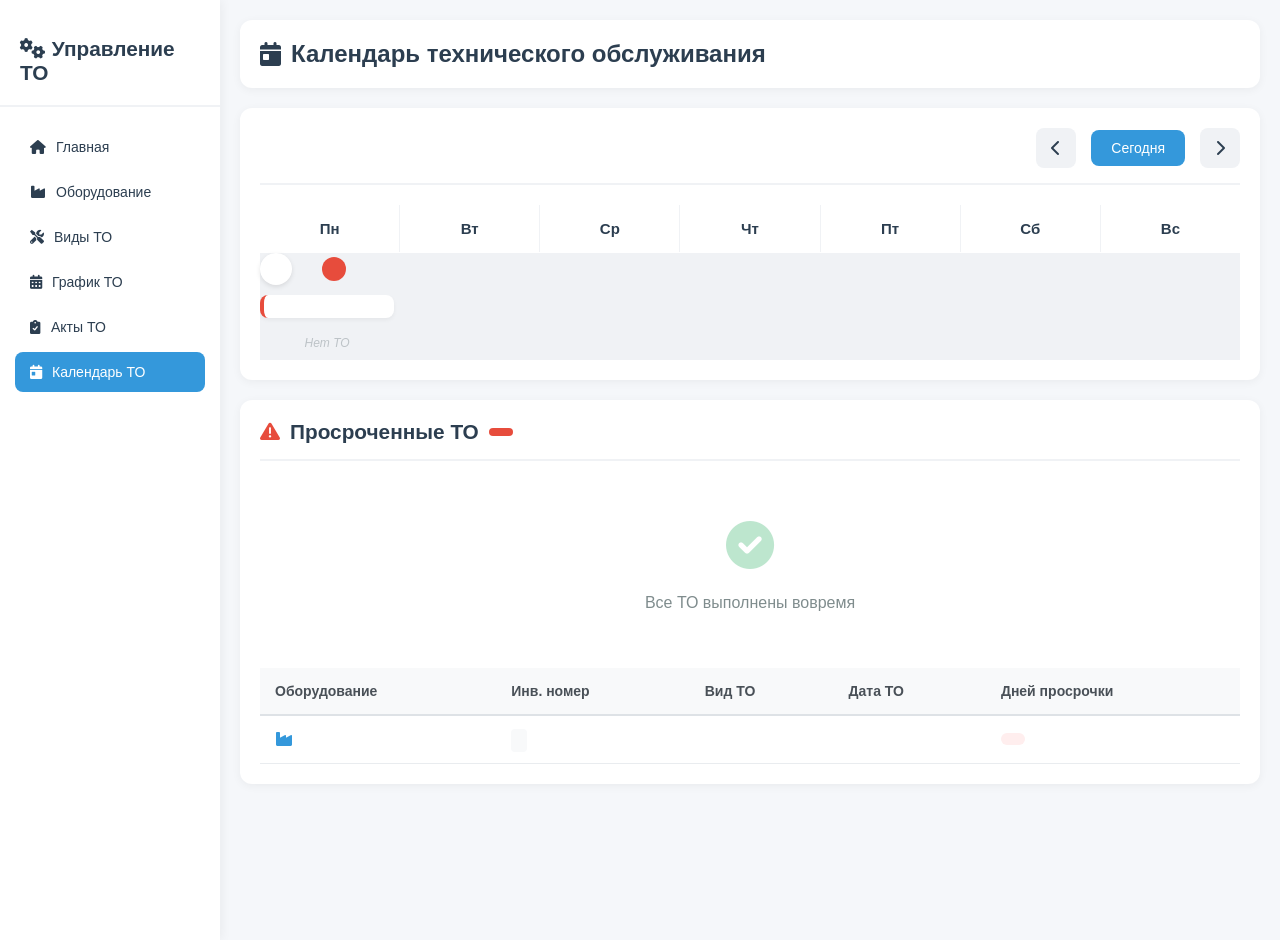
==== src/main/resources/templates/calendar.html @ 1e136829 "1" ====
<!--&lt;!&ndash; src/main/resources/templates/calendar.html &ndash;&gt;-->
<!--<!DOCTYPE html>-->
<!--<html xmlns:th="http://www.thymeleaf.org">-->
<!--<head>-->
<!--    <meta charset="UTF-8">-->
<!--    <meta name="viewport" content="width=device-width, initial-scale=1.0">-->
<!--    <title>Календарь ТО</title>-->
<!--    <link rel="stylesheet" th:href="@{/css/style.css}">-->
<!--    <link rel="stylesheet" href="https://cdnjs.cloudflare.com/ajax/libs/font-awesome/6.0.0/css/all.min.css">-->
<!--    <style>-->
<!--        /* Основные стили */-->
<!--        body {-->
<!--            margin: 0;-->
<!--            padding: 0;-->
<!--            background: #f5f7fa;-->
<!--            font-family: 'Segoe UI', Arial, sans-serif;-->
<!--        }-->

<!--        .container {-->
<!--            display: flex;-->
<!--            min-height: 100vh;-->
<!--        }-->

<!--        .sidebar {-->
<!--            width: 220px;-->
<!--            background: white;-->
<!--            box-shadow: 2px 0 10px rgba(0,0,0,0.05);-->
<!--            padding: 20px 0;-->
<!--            position: fixed;-->
<!--            height: 100vh;-->
<!--            overflow-y: auto;-->
<!--        }-->

<!--        .sidebar h2 {-->
<!--            padding: 0 20px 20px;-->
<!--            color: #2c3e50;-->
<!--            border-bottom: 2px solid #f0f2f5;-->
<!--            margin-bottom: 20px;-->
<!--            font-size: 1.3rem;-->
<!--        }-->

<!--        .nav-menu {-->
<!--            list-style: none;-->
<!--            padding: 0 15px;-->
<!--        }-->

<!--        .nav-menu li {-->
<!--            margin-bottom: 5px;-->
<!--        }-->

<!--        .nav-menu a {-->
<!--            display: flex;-->
<!--            align-items: center;-->
<!--            gap: 10px;-->
<!--            padding: 12px 15px;-->
<!--            color: #2c3e50;-->
<!--            text-decoration: none;-->
<!--            border-radius: 8px;-->
<!--            transition: all 0.2s;-->
<!--            font-size: 14px;-->
<!--        }-->

<!--        .nav-menu a:hover {-->
<!--            background: #f0f2f5;-->
<!--        }-->

<!--        .nav-menu a.active {-->
<!--            background: #3498db;-->
<!--            color: white;-->
<!--        }-->

<!--        .main-content {-->
<!--            flex: 1;-->
<!--            margin-left: 220px;-->
<!--            padding: 20px;-->
<!--            min-height: 100vh;-->
<!--        }-->

<!--        header {-->
<!--            background: white;-->
<!--            padding: 20px;-->
<!--            border-radius: 12px;-->
<!--            margin-bottom: 20px;-->
<!--            box-shadow: 0 2px 10px rgba(0,0,0,0.05);-->
<!--        }-->

<!--        header h1 {-->
<!--            margin: 0;-->
<!--            color: #2c3e50;-->
<!--            font-size: 1.5rem;-->
<!--            display: flex;-->
<!--            align-items: center;-->
<!--            gap: 10px;-->
<!--        }-->

<!--        /* Календарь - УВЕЛИЧИВАЕМ ТЕКСТ */-->
<!--        .calendar-container {-->
<!--            background: white;-->
<!--            border-radius: 12px;-->
<!--            padding: 20px;-->
<!--            margin-bottom: 20px;-->
<!--            box-shadow: 0 2px 10px rgba(0,0,0,0.05);-->
<!--        }-->

<!--        .calendar-header {-->
<!--            display: flex;-->
<!--            justify-content: space-between;-->
<!--            align-items: center;-->
<!--            margin-bottom: 20px;-->
<!--            padding-bottom: 15px;-->
<!--            border-bottom: 2px solid #f0f2f5;-->
<!--        }-->

<!--        .calendar-header h2 {-->
<!--            margin: 0;-->
<!--            color: #2c3e50;-->
<!--            font-size: 1.4rem;-->
<!--            font-weight: 600;-->
<!--        }-->

<!--        .month-nav {-->
<!--            display: flex;-->
<!--            align-items: center;-->
<!--            gap: 15px;-->
<!--        }-->

<!--        .nav-btn {-->
<!--            display: flex;-->
<!--            align-items: center;-->
<!--            justify-content: center;-->
<!--            width: 40px;-->
<!--            height: 40px;-->
<!--            border-radius: 8px;-->
<!--            background: #f0f2f5;-->
<!--            border: none;-->
<!--            color: #2c3e50;-->
<!--            cursor: pointer;-->
<!--            transition: all 0.2s;-->
<!--            font-size: 16px;-->
<!--        }-->

<!--        .nav-btn:hover {-->
<!--            background: #3498db;-->
<!--            color: white;-->
<!--        }-->

<!--        .today-btn {-->
<!--            padding: 10px 20px;-->
<!--            background: #3498db;-->
<!--            color: white;-->
<!--            border: none;-->
<!--            border-radius: 8px;-->
<!--            cursor: pointer;-->
<!--            font-size: 14px;-->
<!--            font-weight: 500;-->
<!--            transition: all 0.2s;-->
<!--        }-->

<!--        .today-btn:hover {-->
<!--            background: #2980b9;-->
<!--        }-->

<!--        /* Календарная сетка */-->
<!--        .calendar-grid {-->
<!--            width: 100%;-->
<!--        }-->

<!--        .week-days {-->
<!--            display: grid;-->
<!--            grid-template-columns: repeat(7, 1fr);-->
<!--            gap: 1px;-->
<!--            margin-bottom: 1px;-->
<!--            background: #f0f2f5;-->
<!--        }-->

<!--        .week-day {-->
<!--            text-align: center;-->
<!--            padding: 15px 0;-->
<!--            background: white;-->
<!--            color: #2c3e50;-->
<!--            font-weight: 600;-->
<!--            font-size: 15px;-->
<!--        }-->

<!--        .calendar-days {-->
<!--            display: grid;-->
<!--            grid-template-columns: repeat(7, 1fr);-->
<!--            gap: 1px;-->
<!--            background: #f0f2f5;-->
<!--        }-->

<!--        /* ЯЧЕЙКИ С КРУПНЫМ ТЕКСТОМ */-->
<!--        .day-cell {-->
<!--            min-height: 140px; /* Увеличили высоту */-->
<!--            background: white;-->
<!--            padding: 12px;-->
<!--            position: relative;-->
<!--            overflow: visible; /* Изменено для лучшего отображения */-->
<!--        }-->

<!--        .day-cell.other-month {-->
<!--            background: #fafafa;-->
<!--            color: #bdc3c7;-->
<!--        }-->

<!--        .day-cell.today {-->
<!--            background: #e8f4ff !important;-->
<!--            border: 3px solid #3498db !important;-->
<!--        }-->

<!--        .day-cell.has-maintenance {-->
<!--            background: #fff9db !important;-->
<!--        }-->

<!--        /* КРУПНЫЙ НОМЕР ДНЯ */-->
<!--        .day-number {-->
<!--            position: absolute;-->
<!--            top: 10px;-->
<!--            right: 10px;-->
<!--            width: 30px; /* Увеличили */-->
<!--            height: 30px; /* Увеличили */-->
<!--            display: flex;-->
<!--            align-items: center;-->
<!--            justify-content: center;-->
<!--            background: white;-->
<!--            border-radius: 50%;-->
<!--            font-weight: bold;-->
<!--            font-size: 16px; /* Увеличили */-->
<!--            color: #2c3e50;-->
<!--            box-shadow: 0 2px 5px rgba(0,0,0,0.1);-->
<!--        }-->

<!--        .day-cell.other-month .day-number {-->
<!--            background: #f0f0f0;-->
<!--            color: #bdc3c7;-->
<!--        }-->

<!--        .day-cell.today .day-number {-->
<!--            background: #3498db;-->
<!--            color: white;-->
<!--        }-->

<!--        /* СПИСОК ТО - КРУПНЫЙ И ПОНЯТНЫЙ */-->
<!--        .maintenance-list {-->
<!--            position: absolute;-->
<!--            top: 45px; /* Отступ от номера дня */-->
<!--            left: 8px;-->
<!--            right: 8px;-->
<!--            bottom: 8px;-->
<!--            overflow-y: auto;-->
<!--            padding-right: 5px;-->
<!--        }-->

<!--        .maintenance-item {-->
<!--            background: white;-->
<!--            padding: 8px 10px; /* Увеличили padding */-->
<!--            margin: 6px 0; /* Увеличили отступ */-->
<!--            border-radius: 6px;-->
<!--            border-left: 4px solid #e74c3c; /* Толще */-->
<!--            font-size: 14px; /* КРУПНЫЙ ТЕКСТ */-->
<!--            line-height: 1.4;-->
<!--            overflow: hidden;-->
<!--            text-overflow: ellipsis;-->
<!--            white-space: normal; /* Разрешаем перенос строк */-->
<!--            word-break: break-word; /* Перенос длинных слов */-->
<!--            box-shadow: 0 2px 4px rgba(0,0,0,0.05);-->
<!--            transition: all 0.2s;-->
<!--            color: #2c3e50;-->
<!--        }-->

<!--        .maintenance-item:hover {-->
<!--            transform: translateX(3px);-->
<!--            box-shadow: 0 4px 8px rgba(0,0,0,0.1);-->
<!--        }-->

<!--        /* Индикатор количества ТО */-->
<!--        .maintenance-count {-->
<!--            position: absolute;-->
<!--            top: 10px;-->
<!--            left: 10px;-->
<!--            background: #e74c3c;-->
<!--            color: white;-->
<!--            width: 22px;-->
<!--            height: 22px;-->
<!--            border-radius: 50%;-->
<!--            display: flex;-->
<!--            align-items: center;-->
<!--            justify-content: center;-->
<!--            font-size: 12px;-->
<!--            font-weight: bold;-->
<!--        }-->

<!--        /* Просроченные ТО */-->
<!--        .overdue-section {-->
<!--            background: white;-->
<!--            border-radius: 12px;-->
<!--            padding: 20px;-->
<!--            box-shadow: 0 2px 10px rgba(0,0,0,0.05);-->
<!--        }-->

<!--        .overdue-header {-->
<!--            display: flex;-->
<!--            align-items: center;-->
<!--            gap: 10px;-->
<!--            margin-bottom: 20px;-->
<!--            padding-bottom: 15px;-->
<!--            border-bottom: 2px solid #f0f2f5;-->
<!--        }-->

<!--        .overdue-header h3 {-->
<!--            margin: 0;-->
<!--            color: #2c3e50;-->
<!--            font-size: 1.3rem;-->
<!--            font-weight: 600;-->
<!--        }-->

<!--        .overdue-badge {-->
<!--            background: #e74c3c;-->
<!--            color: white;-->
<!--            padding: 4px 12px;-->
<!--            border-radius: 12px;-->
<!--            font-size: 14px;-->
<!--            font-weight: 600;-->
<!--        }-->

<!--        .no-overdue {-->
<!--            text-align: center;-->
<!--            padding: 40px;-->
<!--            color: #7f8c8d;-->
<!--            font-size: 16px;-->
<!--        }-->

<!--        .no-overdue i {-->
<!--            font-size: 48px;-->
<!--            margin-bottom: 15px;-->
<!--            opacity: 0.3;-->
<!--        }-->

<!--        .overdue-table {-->
<!--            width: 100%;-->
<!--            border-collapse: collapse;-->
<!--            font-size: 14px;-->
<!--        }-->

<!--        .overdue-table th {-->
<!--            background: #f8f9fa;-->
<!--            padding: 15px;-->
<!--            text-align: left;-->
<!--            color: #495057;-->
<!--            font-weight: 600;-->
<!--            border-bottom: 2px solid #dee2e6;-->
<!--            font-size: 14px;-->
<!--        }-->

<!--        .overdue-table td {-->
<!--            padding: 15px;-->
<!--            border-bottom: 1px solid #e9ecef;-->
<!--            vertical-align: middle;-->
<!--            font-size: 14px;-->
<!--        }-->

<!--        .overdue-table tr:hover {-->
<!--            background: #f8f9fa;-->
<!--        }-->

<!--        .days-overdue {-->
<!--            background: #fee;-->
<!--            color: #c0392b;-->
<!--            padding: 6px 12px;-->
<!--            border-radius: 6px;-->
<!--            font-size: 14px;-->
<!--            font-weight: 600;-->
<!--            display: inline-block;-->
<!--        }-->

<!--        .inv-number {-->
<!--            font-family: 'Courier New', monospace;-->
<!--            background: #f8f9fa;-->
<!--            padding: 4px 8px;-->
<!--            border-radius: 4px;-->
<!--            font-size: 13px;-->
<!--        }-->

<!--        /* Адаптивность */-->
<!--        @media (max-width: 768px) {-->
<!--            .container {-->
<!--                flex-direction: column;-->
<!--            }-->

<!--            .sidebar {-->
<!--                width: 100%;-->
<!--                height: auto;-->
<!--                position: relative;-->
<!--            }-->

<!--            .main-content {-->
<!--                margin-left: 0;-->
<!--                padding: 15px;-->
<!--            }-->

<!--            .calendar-header {-->
<!--                flex-direction: column;-->
<!--                gap: 15px;-->
<!--                text-align: center;-->
<!--            }-->

<!--            .month-nav {-->
<!--                justify-content: center;-->
<!--            }-->

<!--            .day-cell {-->
<!--                min-height: 120px;-->
<!--                padding: 10px;-->
<!--            }-->

<!--            .day-number {-->
<!--                width: 26px;-->
<!--                height: 26px;-->
<!--                font-size: 14px;-->
<!--            }-->

<!--            .maintenance-item {-->
<!--                font-size: 13px;-->
<!--                padding: 6px 8px;-->
<!--                margin: 4px 0;-->
<!--            }-->

<!--            .maintenance-count {-->
<!--                width: 20px;-->
<!--                height: 20px;-->
<!--                font-size: 11px;-->
<!--            }-->
<!--        }-->

<!--        /* Для очень маленьких экранов */-->
<!--        @media (max-width: 480px) {-->
<!--            .day-cell {-->
<!--                min-height: 100px;-->
<!--                padding: 8px;-->
<!--            }-->

<!--            .day-number {-->
<!--                width: 24px;-->
<!--                height: 24px;-->
<!--                font-size: 13px;-->
<!--            }-->

<!--            .maintenance-item {-->
<!--                font-size: 12px;-->
<!--                padding: 5px 7px;-->
<!--                margin: 3px 0;-->
<!--            }-->

<!--            .week-day {-->
<!--                font-size: 13px;-->
<!--                padding: 12px 0;-->
<!--            }-->

<!--            .calendar-header h2 {-->
<!--                font-size: 1.2rem;-->
<!--            }-->
<!--        }-->

<!--        /* Полоса прокрутки для списка ТО */-->
<!--        .maintenance-list::-webkit-scrollbar {-->
<!--            width: 5px;-->
<!--        }-->

<!--        .maintenance-list::-webkit-scrollbar-track {-->
<!--            background: #f1f1f1;-->
<!--            border-radius: 3px;-->
<!--        }-->

<!--        .maintenance-list::-webkit-scrollbar-thumb {-->
<!--            background: #c1c1c1;-->
<!--            border-radius: 3px;-->
<!--        }-->

<!--        .maintenance-list::-webkit-scrollbar-thumb:hover {-->
<!--            background: #a8a8a8;-->
<!--        }-->
<!--    </style>-->
<!--</head>-->
<!--<body>-->
<!--<div class="container">-->
<!--    <div class="sidebar">-->
<!--        <h2><i class="fas fa-cogs"></i> Управление ТО</h2>-->
<!--        <ul class="nav-menu">-->
<!--            <li><a href="/"><i class="fas fa-home"></i> Главная</a></li>-->
<!--            <li><a href="/machines"><i class="fas fa-industry"></i> Оборудование</a></li>-->
<!--            <li><a href="/maintenance-types"><i class="fas fa-tools"></i> Виды ТО</a></li>-->
<!--            <li><a href="/schedule"><i class="fas fa-calendar-alt"></i> График ТО</a></li>-->
<!--            <li><a href="/maintenance-acts"><i class="fas fa-clipboard-check"></i> Акты ТО</a></li>-->
<!--            <li><a class="active" href="/calendar"><i class="fas fa-calendar-day"></i> Календарь ТО</a></li>-->
<!--        </ul>-->
<!--    </div>-->

<!--    <div class="main-content">-->
<!--        <header>-->
<!--            <h1><i class="fas fa-calendar-day"></i> Календарь технического обслуживания</h1>-->
<!--        </header>-->

<!--        &lt;!&ndash; Календарь &ndash;&gt;-->
<!--        <div class="calendar-container">-->
<!--            <div class="calendar-header">-->
<!--                <h2 th:text="${monthName + ' ' + year}"></h2>-->
<!--                <div class="month-nav">-->
<!--                    <a th:href="@{/calendar(year=${prevMonth}, month=${prevMonthNum})}"-->
<!--                       class="nav-btn" title="Предыдущий месяц">-->
<!--                        <i class="fas fa-chevron-left"></i>-->
<!--                    </a>-->
<!--                    <a th:href="@{/calendar}" class="today-btn">Сегодня</a>-->
<!--                    <a th:href="@{/calendar(year=${nextMonth}, month=${nextMonthNum})}"-->
<!--                       class="nav-btn" title="Следующий месяц">-->
<!--                        <i class="fas fa-chevron-right"></i>-->
<!--                    </a>-->
<!--                </div>-->
<!--            </div>-->

<!--            <div class="calendar-grid">-->
<!--                <div class="week-days">-->
<!--                    <div class="week-day">Пн</div>-->
<!--                    <div class="week-day">Вт</div>-->
<!--                    <div class="week-day">Ср</div>-->
<!--                    <div class="week-day">Чт</div>-->
<!--                    <div class="week-day">Пт</div>-->
<!--                    <div class="week-day">Сб</div>-->
<!--                    <div class="week-day">Вс</div>-->
<!--                </div>-->

<!--                <div class="calendar-days">-->
<!--                    <div th:each="week : ${calendarWeeks}">-->
<!--                        <div th:each="day : ${week}"-->
<!--                             th:class="'day-cell' +-->
<!--                                     (${day.getMonthValue()} != ${month} ? ' other-month' : '') +-->
<!--                                     (${day.equals(today)} ? ' today' : '') +-->
<!--                                     (${calendarData.containsKey(day)} ? ' has-maintenance' : '')">-->

<!--                            &lt;!&ndash; Номер дня &ndash;&gt;-->
<!--                            <div class="day-number" th:text="${day.getDayOfMonth()}"></div>-->

<!--                            &lt;!&ndash; Индикатор количества ТО &ndash;&gt;-->
<!--                            <div th:if="${calendarData.containsKey(day)}"-->
<!--                                 class="maintenance-count"-->
<!--                                 th:text="${calendarData.get(day).size()}">-->
<!--                            </div>-->

<!--                            &lt;!&ndash; Список ТО - КРУПНЫЙ ТЕКСТ &ndash;&gt;-->
<!--                            <div th:if="${calendarData.containsKey(day)}" class="maintenance-list">-->
<!--                                <div th:each="maintenance : ${calendarData.get(day)}"-->
<!--                                     class="maintenance-item">-->
<!--                                    <strong th:text="${maintenance}"></strong>-->
<!--                                </div>-->
<!--                            </div>-->
<!--                        </div>-->
<!--                    </div>-->
<!--                </div>-->
<!--            </div>-->
<!--        </div>-->

<!--        &lt;!&ndash; Просроченные ТО &ndash;&gt;-->
<!--        <div class="overdue-section">-->
<!--            <div class="overdue-header">-->
<!--                <i class="fas fa-exclamation-triangle" style="color: #e74c3c; font-size: 20px;"></i>-->
<!--                <h3>Просроченные ТО</h3>-->
<!--                <span th:if="${not overdue.empty}" class="overdue-badge" th:text="${overdue.size()}"></span>-->
<!--            </div>-->

<!--            <div th:if="${overdue.empty}" class="no-overdue">-->
<!--                <i class="fas fa-check-circle" style="color: #27ae60; font-size: 48px;"></i>-->
<!--                <p style="font-size: 16px; margin-top: 10px;">Все ТО выполнены вовремя</p>-->
<!--            </div>-->

<!--            <div th:unless="${overdue.empty}" style="overflow-x: auto;">-->
<!--                <table class="overdue-table">-->
<!--                    <thead>-->
<!--                    <tr>-->
<!--                        <th style="width: 25%;">Оборудование</th>-->
<!--                        <th style="width: 15%;">Инв. номер</th>-->
<!--                        <th style="width: 20%;">Вид ТО</th>-->
<!--                        <th style="width: 15%;">Дата ТО</th>-->
<!--                        <th style="width: 15%;">Дней просрочки</th>-->
<!--                    </tr>-->
<!--                    </thead>-->
<!--                    <tbody>-->
<!--                    <tr th:each="item : ${overdue}">-->
<!--                        <td>-->
<!--                            <i class="fas fa-industry" style="color: #3498db; margin-right: 10px; font-size: 16px;"></i>-->
<!--                            <strong th:text="${item.machine}"></strong>-->
<!--                        </td>-->
<!--                        <td><code class="inv-number" th:text="${item.invNumber}"></code></td>-->
<!--                        <td><strong th:text="${item.type}"></strong></td>-->
<!--                        <td th:text="${item.dueDate}"></td>-->
<!--                        <td><span class="days-overdue" th:text="${item.daysOverdue + ' дн.'}"></span></td>-->
<!--                    </tr>-->
<!--                    </tbody>-->
<!--                </table>-->
<!--            </div>-->
<!--        </div>-->
<!--    </div>-->
<!--</div>-->

<!--<script th:inline="javascript">-->
<!--    /*<![CDATA[*/-->
<!--    document.addEventListener('DOMContentLoaded', function() {-->
<!--        // Автоматическая высота ячеек с учетом контента-->
<!--        function adjustCellHeights() {-->
<!--            const cells = document.querySelectorAll('.day-cell');-->
<!--            let maxHeight = 0;-->

<!--            // Находим максимальную высоту-->
<!--            cells.forEach(cell => {-->
<!--                const contentHeight = cell.scrollHeight;-->
<!--                if (contentHeight > maxHeight) {-->
<!--                    maxHeight = contentHeight;-->
<!--                }-->
<!--            });-->

<!--            // Устанавливаем минимальную высоту-->
<!--            const minHeight = 140;-->
<!--            const finalHeight = Math.max(maxHeight, minHeight);-->

<!--            // Применяем ко всем ячейкам-->
<!--            cells.forEach(cell => {-->
<!--                cell.style.minHeight = finalHeight + 'px';-->
<!--            });-->
<!--        }-->

<!--        // Добавляем иконку для дней с ТО-->
<!--        document.querySelectorAll('.day-cell.has-maintenance').forEach(cell => {-->
<!--            if (!cell.querySelector('.maintenance-count')) {-->
<!--                const count = cell.querySelectorAll('.maintenance-item').length;-->
<!--                const countBadge = document.createElement('div');-->
<!--                countBadge.className = 'maintenance-count';-->
<!--                countBadge.textContent = count;-->
<!--                cell.insertBefore(countBadge, cell.firstChild);-->
<!--            }-->
<!--        });-->

<!--        // Прокрутка к сегодняшнему дню-->
<!--        const todayCell = document.querySelector('.day-cell.today');-->
<!--        if (todayCell) {-->
<!--            setTimeout(() => {-->
<!--                todayCell.scrollIntoView({ behavior: 'smooth', block: 'center', inline: 'center' });-->
<!--            }, 500);-->
<!--        }-->

<!--        // Вызываем после загрузки-->
<!--        setTimeout(adjustCellHeights, 300);-->

<!--        // При изменении размера окна-->
<!--        window.addEventListener('resize', adjustCellHeights);-->

<!--        // Подсветка при наведении на элемент ТО-->
<!--        document.addEventListener('mouseover', function(e) {-->
<!--            if (e.target.closest('.maintenance-item')) {-->
<!--                e.target.closest('.maintenance-item').style.backgroundColor = '#fff7e6';-->
<!--            }-->
<!--        });-->

<!--        document.addEventListener('mouseout', function(e) {-->
<!--            if (e.target.closest('.maintenance-item')) {-->
<!--                e.target.closest('.maintenance-item').style.backgroundColor = 'white';-->
<!--            }-->
<!--        });-->
<!--    });-->

<!--    // Функция для отображения подробной информации при клике-->
<!--    function showMaintenanceDetails(day, items) {-->
<!--        const modal = document.createElement('div');-->
<!--        modal.style.cssText = `-->
<!--            position: fixed;-->
<!--            top: 0;-->
<!--            left: 0;-->
<!--            right: 0;-->
<!--            bottom: 0;-->
<!--            background: rgba(0,0,0,0.5);-->
<!--            display: flex;-->
<!--            align-items: center;-->
<!--            justify-content: center;-->
<!--            z-index: 1000;-->
<!--        `;-->

<!--        modal.innerHTML = `-->
<!--            <div style="background: white; padding: 30px; border-radius: 12px; max-width: 500px; width: 90%; max-height: 80vh; overflow-y: auto;">-->
<!--                <h3 style="margin-top: 0; color: #2c3e50;">ТО на ${day}</h3>-->
<!--                <div id="maintenance-items" style="margin: 20px 0;"></div>-->
<!--                <button onclick="this.closest('div[style*=\"position: fixed\"]').remove()"-->
<!--                        style="background: #3498db; color: white; border: none; padding: 10px 20px; border-radius: 6px; cursor: pointer;">-->
<!--                    Закрыть-->
<!--                </button>-->
<!--            </div>-->
<!--        `;-->

<!--        document.body.appendChild(modal);-->
<!--    }-->
<!--    /*]]>*/-->
<!--</script>-->
<!--</body>-->
<!--</html>-->
<!-- src/main/resources/templates/calendar.html -->
<!DOCTYPE html>
<html xmlns:th="http://www.thymeleaf.org">
<head>
    <meta charset="UTF-8">
    <meta name="viewport" content="width=device-width, initial-scale=1.0">
    <title>Календарь ТО</title>
    <link rel="stylesheet" th:href="@{/css/style.css}">
    <link rel="stylesheet" href="https://cdnjs.cloudflare.com/ajax/libs/font-awesome/6.0.0/css/all.min.css">
    <style>
        /* Основные стили */
        body {
            margin: 0;
            padding: 0;
            background: #f5f7fa;
            font-family: 'Segoe UI', Arial, sans-serif;
        }

        .container {
            display: flex;
            min-height: 100vh;
        }

        .sidebar {
            width: 220px;
            background: white;
            box-shadow: 2px 0 10px rgba(0,0,0,0.05);
            padding: 20px 0;
            position: fixed;
            height: 100vh;
            overflow-y: auto;
        }

        .sidebar h2 {
            padding: 0 20px 20px;
            color: #2c3e50;
            border-bottom: 2px solid #f0f2f5;
            margin-bottom: 20px;
            font-size: 1.3rem;
        }

        .nav-menu {
            list-style: none;
            padding: 0 15px;
        }

        .nav-menu li {
            margin-bottom: 5px;
        }

        .nav-menu a {
            display: flex;
            align-items: center;
            gap: 10px;
            padding: 12px 15px;
            color: #2c3e50;
            text-decoration: none;
            border-radius: 8px;
            transition: all 0.2s;
            font-size: 14px;
        }

        .nav-menu a:hover {
            background: #f0f2f5;
        }

        .nav-menu a.active {
            background: #3498db;
            color: white;
        }

        .main-content {
            flex: 1;
            margin-left: 220px;
            padding: 20px;
            min-height: 100vh;
        }

        header {
            background: white;
            padding: 20px;
            border-radius: 12px;
            margin-bottom: 20px;
            box-shadow: 0 2px 10px rgba(0,0,0,0.05);
        }

        header h1 {
            margin: 0;
            color: #2c3e50;
            font-size: 1.5rem;
            display: flex;
            align-items: center;
            gap: 10px;
        }

        /* Календарь */
        .calendar-container {
            background: white;
            border-radius: 12px;
            padding: 20px;
            margin-bottom: 20px;
            box-shadow: 0 2px 10px rgba(0,0,0,0.05);
        }

        .calendar-header {
            display: flex;
            justify-content: space-between;
            align-items: center;
            margin-bottom: 20px;
            padding-bottom: 15px;
            border-bottom: 2px solid #f0f2f5;
        }

        .calendar-header h2 {
            margin: 0;
            color: #2c3e50;
            font-size: 1.4rem;
            font-weight: 600;
        }

        .month-nav {
            display: flex;
            align-items: center;
            gap: 15px;
        }

        .nav-btn {
            display: flex;
            align-items: center;
            justify-content: center;
            width: 40px;
            height: 40px;
            border-radius: 8px;
            background: #f0f2f5;
            border: none;
            color: #2c3e50;
            cursor: pointer;
            transition: all 0.2s;
            font-size: 16px;
        }

        .nav-btn:hover {
            background: #3498db;
            color: white;
        }

        .today-btn {
            padding: 10px 20px;
            background: #3498db;
            color: white;
            border: none;
            border-radius: 8px;
            cursor: pointer;
            font-size: 14px;
            font-weight: 500;
            transition: all 0.2s;
        }

        .today-btn:hover {
            background: #2980b9;
        }

        /* Календарная сетка */
        .calendar-grid {
            width: 100%;
        }

        .week-days {
            display: grid;
            grid-template-columns: repeat(7, 1fr);
            gap: 1px;
            margin-bottom: 1px;
            background: #f0f2f5;
        }

        .week-day {
            text-align: center;
            padding: 15px 0;
            background: white;
            color: #2c3e50;
            font-weight: 600;
            font-size: 15px;
        }

        .calendar-days {
            display: grid;
            grid-template-columns: repeat(7, 1fr);
            gap: 1px;
            background: #f0f2f5;
        }

        /* ЯЧЕЙКИ - АВТОМАТИЧЕСКАЯ ВЫСОТА */
        .day-cell {
            min-height: 150px; /* Минимальная высота */
            background: white;
            padding: 12px;
            position: relative;
            display: flex;
            flex-direction: column;
            overflow: hidden;
        }

        .day-cell.other-month {
            background: #fafafa;
            color: #bdc3c7;
        }

        .day-cell.today {
            background: #e8f4ff !important;
            border: 3px solid #3498db !important;
        }

        .day-cell.has-maintenance {
            background: #fff9db !important;
        }

        /* Номер дня */
        .day-number-container {
            display: flex;
            justify-content: space-between;
            align-items: center;
            margin-bottom: 10px;
            min-height: 30px;
        }

        .day-number {
            width: 32px;
            height: 32px;
            display: flex;
            align-items: center;
            justify-content: center;
            background: white;
            border-radius: 50%;
            font-weight: bold;
            font-size: 16px;
            color: #2c3e50;
            box-shadow: 0 2px 5px rgba(0,0,0,0.1);
            flex-shrink: 0;
        }

        .day-cell.other-month .day-number {
            background: #f0f0f0;
            color: #bdc3c7;
        }

        .day-cell.today .day-number {
            background: #3498db;
            color: white;
        }

        /* Индикатор количества ТО */
        .maintenance-count {
            background: #e74c3c;
            color: white;
            width: 24px;
            height: 24px;
            border-radius: 50%;
            display: flex;
            align-items: center;
            justify-content: center;
            font-size: 12px;
            font-weight: bold;
            flex-shrink: 0;
        }

        /* СПИСОК ТО - ПОЛНЫЙ ТЕКСТ */
        .maintenance-list {
            flex: 1;
            overflow-y: auto;
            padding-right: 5px;
            min-height: 0; /* Для flexbox */
        }

        .maintenance-items {
            display: flex;
            flex-direction: column;
            gap: 8px; /* Отступ между элементами */
        }

        .maintenance-item {
            background: white;
            padding: 10px 12px;
            border-radius: 8px;
            border-left: 4px solid #e74c3c;
            font-size: 13px;
            line-height: 1.4;
            box-shadow: 0 2px 4px rgba(0,0,0,0.05);
            transition: all 0.2s;
            color: #2c3e50;
            word-break: break-word; /* Перенос длинных слов */
            overflow-wrap: break-word; /* Перенос при нехватке места */
            white-space: normal; /* Разрешаем перенос строк */
            text-align: left;
        }

        .maintenance-item:hover {
            transform: translateX(3px);
            box-shadow: 0 4px 8px rgba(0,0,0,0.1);
            background: #fff7e6;
        }

        .maintenance-item strong {
            display: block;
            margin-bottom: 3px;
            color: #2c3e50;
            font-weight: 600;
        }

        /* Если ТО много, показываем скролл */
        .maintenance-list.many-items {
            max-height: 300px;
        }

        /* Просроченные ТО */
        .overdue-section {
            background: white;
            border-radius: 12px;
            padding: 20px;
            box-shadow: 0 2px 10px rgba(0,0,0,0.05);
        }

        .overdue-header {
            display: flex;
            align-items: center;
            gap: 10px;
            margin-bottom: 20px;
            padding-bottom: 15px;
            border-bottom: 2px solid #f0f2f5;
        }

        .overdue-header h3 {
            margin: 0;
            color: #2c3e50;
            font-size: 1.3rem;
            font-weight: 600;
        }

        .overdue-badge {
            background: #e74c3c;
            color: white;
            padding: 4px 12px;
            border-radius: 12px;
            font-size: 14px;
            font-weight: 600;
        }

        .no-overdue {
            text-align: center;
            padding: 40px;
            color: #7f8c8d;
            font-size: 16px;
        }

        .no-overdue i {
            font-size: 48px;
            margin-bottom: 15px;
            opacity: 0.3;
        }

        .overdue-table {
            width: 100%;
            border-collapse: collapse;
            font-size: 14px;
        }

        .overdue-table th {
            background: #f8f9fa;
            padding: 15px;
            text-align: left;
            color: #495057;
            font-weight: 600;
            border-bottom: 2px solid #dee2e6;
            font-size: 14px;
        }

        .overdue-table td {
            padding: 15px;
            border-bottom: 1px solid #e9ecef;
            vertical-align: middle;
            font-size: 14px;
        }

        .overdue-table tr:hover {
            background: #f8f9fa;
        }

        .days-overdue {
            background: #fee;
            color: #c0392b;
            padding: 6px 12px;
            border-radius: 6px;
            font-size: 14px;
            font-weight: 600;
            display: inline-block;
        }

        .inv-number {
            font-family: 'Courier New', monospace;
            background: #f8f9fa;
            padding: 4px 8px;
            border-radius: 4px;
            font-size: 13px;
        }

        /* Адаптивность */
        @media (max-width: 1200px) {
            .day-cell {
                min-height: 140px;
            }

            .maintenance-item {
                font-size: 12px;
                padding: 8px 10px;
            }
        }

        @media (max-width: 992px) {
            .day-cell {
                min-height: 130px;
                padding: 10px;
            }

            .maintenance-item {
                font-size: 11px;
                padding: 7px 9px;
            }

            .day-number {
                width: 28px;
                height: 28px;
                font-size: 14px;
            }
        }

        @media (max-width: 768px) {
            .container {
                flex-direction: column;
            }

            .sidebar {
                width: 100%;
                height: auto;
                position: relative;
            }

            .main-content {
                margin-left: 0;
                padding: 15px;
            }

            .calendar-header {
                flex-direction: column;
                gap: 15px;
                text-align: center;
            }

            .month-nav {
                justify-content: center;
            }

            .day-cell {
                min-height: 120px;
                padding: 8px;
            }

            .day-number {
                width: 26px;
                height: 26px;
                font-size: 13px;
            }

            .maintenance-item {
                font-size: 11px;
                padding: 6px 8px;
                margin: 0;
            }

            .maintenance-count {
                width: 22px;
                height: 22px;
                font-size: 11px;
            }

            .maintenance-items {
                gap: 6px;
            }
        }

        @media (max-width: 576px) {
            .day-cell {
                min-height: 110px;
                padding: 6px;
            }

            .day-number {
                width: 24px;
                height: 24px;
                font-size: 12px;
            }

            .maintenance-item {
                font-size: 10px;
                padding: 5px 7px;
            }

            .week-day {
                font-size: 13px;
                padding: 12px 0;
            }

            .calendar-header h2 {
                font-size: 1.2rem;
            }
        }

        /* Полоса прокрутки */
        .maintenance-list::-webkit-scrollbar {
            width: 6px;
        }

        .maintenance-list::-webkit-scrollbar-track {
            background: #f1f1f1;
            border-radius: 3px;
        }

        .maintenance-list::-webkit-scrollbar-thumb {
            background: #c1c1c1;
            border-radius: 3px;
        }

        .maintenance-list::-webkit-scrollbar-thumb:hover {
            background: #a8a8a8;
        }

        /* Если ячейка пустая */
        .day-cell:not(.has-maintenance) .maintenance-list {
            display: flex;
            align-items: center;
            justify-content: center;
            color: #bdc3c7;
            font-style: italic;
            font-size: 12px;
        }
    </style>
</head>
<body>
<div class="container">
    <div class="sidebar">
        <h2><i class="fas fa-cogs"></i> Управление ТО</h2>
        <ul class="nav-menu">
            <li><a href="/"><i class="fas fa-home"></i> Главная</a></li>
            <li><a href="/machines"><i class="fas fa-industry"></i> Оборудование</a></li>
            <li><a href="/maintenance-types"><i class="fas fa-tools"></i> Виды ТО</a></li>
            <li><a href="/schedule"><i class="fas fa-calendar-alt"></i> График ТО</a></li>
            <li><a href="/maintenance-acts"><i class="fas fa-clipboard-check"></i> Акты ТО</a></li>
            <li><a class="active" href="/calendar"><i class="fas fa-calendar-day"></i> Календарь ТО</a></li>
        </ul>
    </div>

    <div class="main-content">
        <header>
            <h1><i class="fas fa-calendar-day"></i> Календарь технического обслуживания</h1>
        </header>

        <!-- Календарь -->
        <div class="calendar-container">
            <div class="calendar-header">
                <h2 th:text="${monthName + ' ' + year}"></h2>
                <div class="month-nav">
                    <a th:href="@{/calendar(year=${prevMonth}, month=${prevMonthNum})}"
                       class="nav-btn" title="Предыдущий месяц">
                        <i class="fas fa-chevron-left"></i>
                    </a>
                    <a th:href="@{/calendar}" class="today-btn">Сегодня</a>
                    <a th:href="@{/calendar(year=${nextMonth}, month=${nextMonthNum})}"
                       class="nav-btn" title="Следующий месяц">
                        <i class="fas fa-chevron-right"></i>
                    </a>
                </div>
            </div>

            <div class="calendar-grid">
                <div class="week-days">
                    <div class="week-day">Пн</div>
                    <div class="week-day">Вт</div>
                    <div class="week-day">Ср</div>
                    <div class="week-day">Чт</div>
                    <div class="week-day">Пт</div>
                    <div class="week-day">Сб</div>
                    <div class="week-day">Вс</div>
                </div>

                <div class="calendar-days">
                    <div th:each="week : ${calendarWeeks}">
                        <div th:each="day : ${week}"
                             th:class="'day-cell' +
                                     (${day.getMonthValue()} != ${month} ? ' other-month' : '') +
                                     (${day.equals(today)} ? ' today' : '') +
                                     (${calendarData.containsKey(day)} ? ' has-maintenance' : '')">

                            <!-- Заголовок дня -->
                            <div class="day-number-container">
                                <!-- Номер дня -->
                                <div class="day-number" th:text="${day.getDayOfMonth()}"></div>

                                <!-- Индикатор количества ТО -->
                                <div th:if="${calendarData.containsKey(day)}"
                                     class="maintenance-count"
                                     th:text="${calendarData.get(day).size()}">
                                </div>
                                <div th:unless="${calendarData.containsKey(day)}" style="width: 24px;"></div>
                            </div>

                            <!-- Список ТО - ПОЛНЫЙ ТЕКСТ -->
                            <div class="maintenance-list" th:classappend="${calendarData.containsKey(day) and calendarData.get(day).size() > 3} ? 'many-items' : ''">
                                <div class="maintenance-items">
                                    <div th:if="${calendarData.containsKey(day)}">
                                        <div th:each="maintenance : ${calendarData.get(day)}"
                                             class="maintenance-item">
                                            <!-- ПОЛНЫЙ ТЕКСТ БЕЗ ОБРЕЗАНИЯ -->
                                            <strong th:text="${maintenance}"></strong>
                                        </div>
                                    </div>
                                    <div th:unless="${calendarData.containsKey(day)}" style="text-align: center; color: #bdc3c7; font-style: italic; font-size: 12px; padding: 10px;">
                                        Нет ТО
                                    </div>
                                </div>
                            </div>
                        </div>
                    </div>
                </div>
            </div>
        </div>

        <!-- Просроченные ТО -->
        <div class="overdue-section">
            <div class="overdue-header">
                <i class="fas fa-exclamation-triangle" style="color: #e74c3c; font-size: 20px;"></i>
                <h3>Просроченные ТО</h3>
                <span th:if="${not overdue.empty}" class="overdue-badge" th:text="${overdue.size()}"></span>
            </div>

            <div th:if="${overdue.empty}" class="no-overdue">
                <i class="fas fa-check-circle" style="color: #27ae60; font-size: 48px;"></i>
                <p style="font-size: 16px; margin-top: 10px;">Все ТО выполнены вовремя</p>
            </div>

            <div th:unless="${overdue.empty}" style="overflow-x: auto;">
                <table class="overdue-table">
                    <thead>
                    <tr>
                        <th>Оборудование</th>
                        <th>Инв. номер</th>
                        <th>Вид ТО</th>
                        <th>Дата ТО</th>
                        <th>Дней просрочки</th>
                    </tr>
                    </thead>
                    <tbody>
                    <tr th:each="item : ${overdue}">
                        <td>
                            <i class="fas fa-industry" style="color: #3498db; margin-right: 10px; font-size: 16px;"></i>
                            <strong th:text="${item.machine}"></strong>
                        </td>
                        <td><code class="inv-number" th:text="${item.invNumber}"></code></td>
                        <td><strong th:text="${item.type}"></strong></td>
                        <td th:text="${item.dueDate}"></td>
                        <td><span class="days-overdue" th:text="${item.daysOverdue + ' дн.'}"></span></td>
                    </tr>
                    </tbody>
                </table>
            </div>
        </div>
    </div>
</div>

<script th:inline="javascript">
    /*<![CDATA[*/
    document.addEventListener('DOMContentLoaded', function() {
        // Автоматическая регулировка высоты ячеек
        function adjustCellHeights() {
            const cells = document.querySelectorAll('.day-cell');

            cells.forEach(cell => {
                // Сбрасываем высоту
                cell.style.height = 'auto';

                // Получаем высоту содержимого
                const contentHeight = cell.scrollHeight;
                const minHeight = 150; // Минимальная высота

                // Устанавливаем высоту
                cell.style.height = Math.max(contentHeight, minHeight) + 'px';
            });
        }

        // Автоматический размер текста для длинных названий
        function adjustTextSizes() {
            document.querySelectorAll('.maintenance-item').forEach(item => {
                const text = item.textContent;
                const length = text.length;

                // Уменьшаем размер шрифта для очень длинного текста
                if (length > 50) {
                    item.style.fontSize = '11px';
                } else if (length > 30) {
                    item.style.fontSize = '12px';
                } else {
                    item.style.fontSize = '13px';
                }
            });
        }

        // Добавляем tooltip для очень длинного текста
        function addTooltips() {
            document.querySelectorAll('.maintenance-item').forEach(item => {
                const text = item.textContent;

                // Если текст длинный, добавляем всплывающую подсказку
                if (text.length > 60) {
                    item.title = text;
                    item.style.cursor = 'help';

                    // Показываем полный текст при клике
                    item.addEventListener('click', function(e) {
                        e.stopPropagation();
                        showFullText(this.textContent);
                    });
                }
            });
        }

        // Показываем полный текст в модальном окне
        function showFullText(text) {
            const modal = document.createElement('div');
            modal.style.cssText = `
                position: fixed;
                top: 0;
                left: 0;
                right: 0;
                bottom: 0;
                background: rgba(0,0,0,0.5);
                display: flex;
                align-items: center;
                justify-content: center;
                z-index: 1000;
                padding: 20px;
            `;

            modal.innerHTML = `
                <div style="background: white; padding: 30px; border-radius: 12px; max-width: 500px; width: 100%; max-height: 80vh; overflow-y: auto; box-shadow: 0 10px 30px rgba(0,0,0,0.2);">
                    <h3 style="margin-top: 0; color: #2c3e50; border-bottom: 2px solid #f0f2f5; padding-bottom: 15px;">
                        <i class="fas fa-info-circle" style="color: #3498db; margin-right: 10px;"></i>
                        Полное название ТО
                    </h3>
                    <div style="margin: 20px 0; padding: 20px; background: #f8f9fa; border-radius: 8px; font-size: 16px; line-height: 1.6; white-space: pre-wrap; word-break: break-word;">
                        ${text}
                    </div>
                    <div style="text-align: right;">
                        <button onclick="this.closest('div[style*=\"position: fixed\"]').remove()"
                                style="background: #3498db; color: white; border: none; padding: 10px 20px; border-radius: 6px; cursor: pointer; font-size: 14px; font-weight: 500;">
                            <i class="fas fa-times" style="margin-right: 8px;"></i>
                            Закрыть
                        </button>
                    </div>
                </div>
            `;

            document.body.appendChild(modal);

            // Закрытие по клику вне модального окна
            modal.addEventListener('click', function(e) {
                if (e.target === modal) {
                    modal.remove();
                }
            });
        }

        // Прокрутка к сегодняшнему дню
        const todayCell = document.querySelector('.day-cell.today');
        if (todayCell) {
            setTimeout(() => {
                todayCell.scrollIntoView({
                    behavior: 'smooth',
                    block: 'center',
                    inline: 'center'
                });

                // Подсветка сегодняшнего дня
                todayCell.style.animation = 'pulse 2s';
            }, 500);
        }

        // Инициализация
        setTimeout(() => {
            adjustCellHeights();
            adjustTextSizes();
            addTooltips();
        }, 100);

        // При изменении размера окна
        window.addEventListener('resize', function() {
            adjustCellHeights();
            adjustTextSizes();
        });

        // Анимация пульсации
        const style = document.createElement('style');
        style.textContent = `
            @keyframes pulse {
                0% { box-shadow: 0 0 0 0 rgba(52, 152, 219, 0.7); }
                70% { box-shadow: 0 0 0 10px rgba(52, 152, 219, 0); }
                100% { box-shadow: 0 0 0 0 rgba(52, 152, 219, 0); }
            }
        `;
        document.head.appendChild(style);
    });
    /*]]>*/
</script>
</body>
</html>
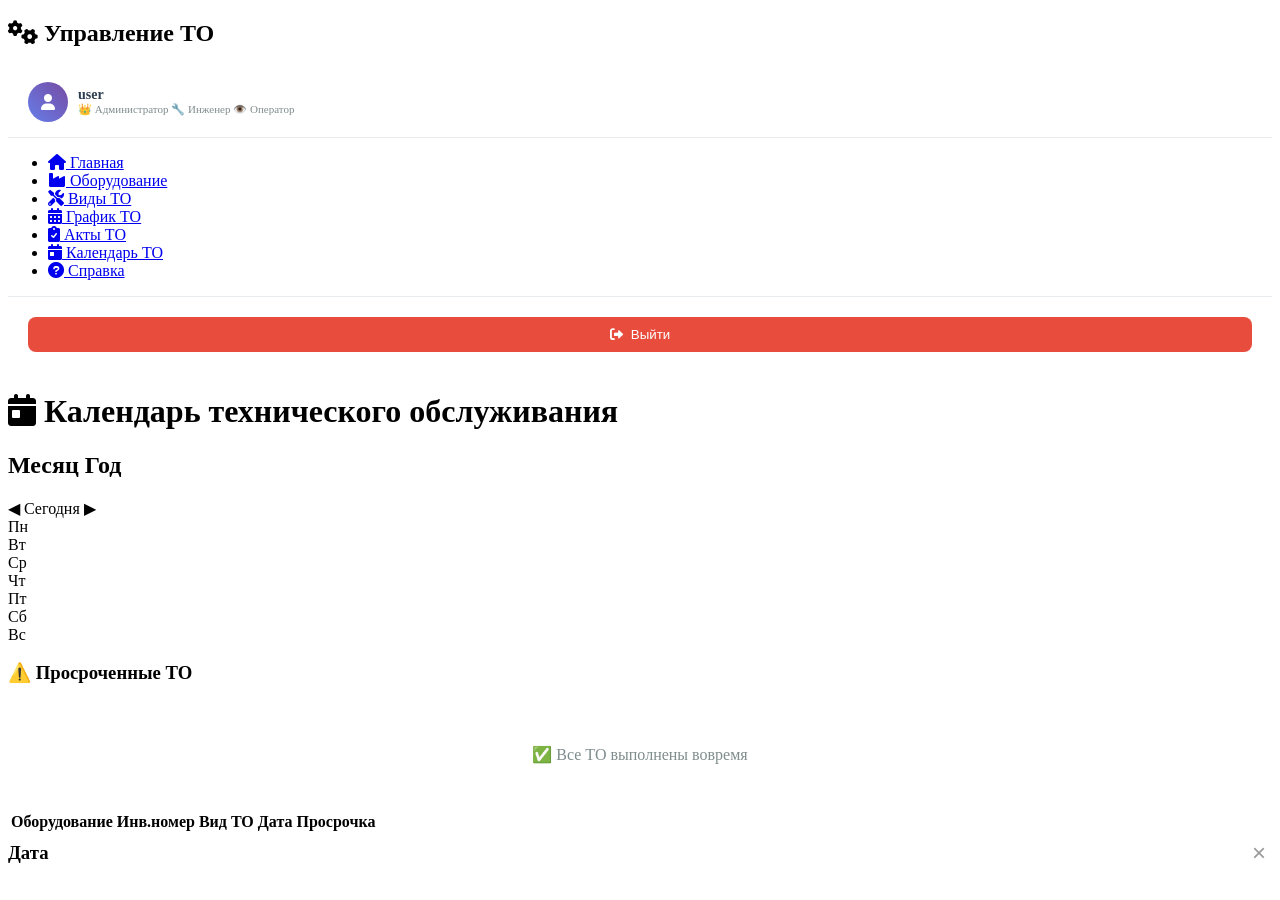
==== commit 817e7f58: "1" ====
--- a/src/main/resources/templates/calendar.html
+++ b/src/main/resources/templates/calendar.html
@@ -1,1252 +1,38 @@
-<!--&lt;!&ndash; src/main/resources/templates/calendar.html &ndash;&gt;-->
-<!--<!DOCTYPE html>-->
-<!--<html xmlns:th="http://www.thymeleaf.org">-->
-<!--<head>-->
-<!--    <meta charset="UTF-8">-->
-<!--    <meta name="viewport" content="width=device-width, initial-scale=1.0">-->
-<!--    <title>Календарь ТО</title>-->
-<!--    <link rel="stylesheet" th:href="@{/css/style.css}">-->
-<!--    <link rel="stylesheet" href="https://cdnjs.cloudflare.com/ajax/libs/font-awesome/6.0.0/css/all.min.css">-->
-<!--    <style>-->
-<!--        /* Основные стили */-->
-<!--        body {-->
-<!--            margin: 0;-->
-<!--            padding: 0;-->
-<!--            background: #f5f7fa;-->
-<!--            font-family: 'Segoe UI', Arial, sans-serif;-->
-<!--        }-->
-
-<!--        .container {-->
-<!--            display: flex;-->
-<!--            min-height: 100vh;-->
-<!--        }-->
-
-<!--        .sidebar {-->
-<!--            width: 220px;-->
-<!--            background: white;-->
-<!--            box-shadow: 2px 0 10px rgba(0,0,0,0.05);-->
-<!--            padding: 20px 0;-->
-<!--            position: fixed;-->
-<!--            height: 100vh;-->
-<!--            overflow-y: auto;-->
-<!--        }-->
-
-<!--        .sidebar h2 {-->
-<!--            padding: 0 20px 20px;-->
-<!--            color: #2c3e50;-->
-<!--            border-bottom: 2px solid #f0f2f5;-->
-<!--            margin-bottom: 20px;-->
-<!--            font-size: 1.3rem;-->
-<!--        }-->
-
-<!--        .nav-menu {-->
-<!--            list-style: none;-->
-<!--            padding: 0 15px;-->
-<!--        }-->
-
-<!--        .nav-menu li {-->
-<!--            margin-bottom: 5px;-->
-<!--        }-->
-
-<!--        .nav-menu a {-->
-<!--            display: flex;-->
-<!--            align-items: center;-->
-<!--            gap: 10px;-->
-<!--            padding: 12px 15px;-->
-<!--            color: #2c3e50;-->
-<!--            text-decoration: none;-->
-<!--            border-radius: 8px;-->
-<!--            transition: all 0.2s;-->
-<!--            font-size: 14px;-->
-<!--        }-->
-
-<!--        .nav-menu a:hover {-->
-<!--            background: #f0f2f5;-->
-<!--        }-->
-
-<!--        .nav-menu a.active {-->
-<!--            background: #3498db;-->
-<!--            color: white;-->
-<!--        }-->
-
-<!--        .main-content {-->
-<!--            flex: 1;-->
-<!--            margin-left: 220px;-->
-<!--            padding: 20px;-->
-<!--            min-height: 100vh;-->
-<!--        }-->
-
-<!--        header {-->
-<!--            background: white;-->
-<!--            padding: 20px;-->
-<!--            border-radius: 12px;-->
-<!--            margin-bottom: 20px;-->
-<!--            box-shadow: 0 2px 10px rgba(0,0,0,0.05);-->
-<!--        }-->
-
-<!--        header h1 {-->
-<!--            margin: 0;-->
-<!--            color: #2c3e50;-->
-<!--            font-size: 1.5rem;-->
-<!--            display: flex;-->
-<!--            align-items: center;-->
-<!--            gap: 10px;-->
-<!--        }-->
-
-<!--        /* Календарь - УВЕЛИЧИВАЕМ ТЕКСТ */-->
-<!--        .calendar-container {-->
-<!--            background: white;-->
-<!--            border-radius: 12px;-->
-<!--            padding: 20px;-->
-<!--            margin-bottom: 20px;-->
-<!--            box-shadow: 0 2px 10px rgba(0,0,0,0.05);-->
-<!--        }-->
-
-<!--        .calendar-header {-->
-<!--            display: flex;-->
-<!--            justify-content: space-between;-->
-<!--            align-items: center;-->
-<!--            margin-bottom: 20px;-->
-<!--            padding-bottom: 15px;-->
-<!--            border-bottom: 2px solid #f0f2f5;-->
-<!--        }-->
-
-<!--        .calendar-header h2 {-->
-<!--            margin: 0;-->
-<!--            color: #2c3e50;-->
-<!--            font-size: 1.4rem;-->
-<!--            font-weight: 600;-->
-<!--        }-->
-
-<!--        .month-nav {-->
-<!--            display: flex;-->
-<!--            align-items: center;-->
-<!--            gap: 15px;-->
-<!--        }-->
-
-<!--        .nav-btn {-->
-<!--            display: flex;-->
-<!--            align-items: center;-->
-<!--            justify-content: center;-->
-<!--            width: 40px;-->
-<!--            height: 40px;-->
-<!--            border-radius: 8px;-->
-<!--            background: #f0f2f5;-->
-<!--            border: none;-->
-<!--            color: #2c3e50;-->
-<!--            cursor: pointer;-->
-<!--            transition: all 0.2s;-->
-<!--            font-size: 16px;-->
-<!--        }-->
-
-<!--        .nav-btn:hover {-->
-<!--            background: #3498db;-->
-<!--            color: white;-->
-<!--        }-->
-
-<!--        .today-btn {-->
-<!--            padding: 10px 20px;-->
-<!--            background: #3498db;-->
-<!--            color: white;-->
-<!--            border: none;-->
-<!--            border-radius: 8px;-->
-<!--            cursor: pointer;-->
-<!--            font-size: 14px;-->
-<!--            font-weight: 500;-->
-<!--            transition: all 0.2s;-->
-<!--        }-->
-
-<!--        .today-btn:hover {-->
-<!--            background: #2980b9;-->
-<!--        }-->
-
-<!--        /* Календарная сетка */-->
-<!--        .calendar-grid {-->
-<!--            width: 100%;-->
-<!--        }-->
-
-<!--        .week-days {-->
-<!--            display: grid;-->
-<!--            grid-template-columns: repeat(7, 1fr);-->
-<!--            gap: 1px;-->
-<!--            margin-bottom: 1px;-->
-<!--            background: #f0f2f5;-->
-<!--        }-->
-
-<!--        .week-day {-->
-<!--            text-align: center;-->
-<!--            padding: 15px 0;-->
-<!--            background: white;-->
-<!--            color: #2c3e50;-->
-<!--            font-weight: 600;-->
-<!--            font-size: 15px;-->
-<!--        }-->
-
-<!--        .calendar-days {-->
-<!--            display: grid;-->
-<!--            grid-template-columns: repeat(7, 1fr);-->
-<!--            gap: 1px;-->
-<!--            background: #f0f2f5;-->
-<!--        }-->
-
-<!--        /* ЯЧЕЙКИ С КРУПНЫМ ТЕКСТОМ */-->
-<!--        .day-cell {-->
-<!--            min-height: 140px; /* Увеличили высоту */-->
-<!--            background: white;-->
-<!--            padding: 12px;-->
-<!--            position: relative;-->
-<!--            overflow: visible; /* Изменено для лучшего отображения */-->
-<!--        }-->
-
-<!--        .day-cell.other-month {-->
-<!--            background: #fafafa;-->
-<!--            color: #bdc3c7;-->
-<!--        }-->
-
-<!--        .day-cell.today {-->
-<!--            background: #e8f4ff !important;-->
-<!--            border: 3px solid #3498db !important;-->
-<!--        }-->
-
-<!--        .day-cell.has-maintenance {-->
-<!--            background: #fff9db !important;-->
-<!--        }-->
-
-<!--        /* КРУПНЫЙ НОМЕР ДНЯ */-->
-<!--        .day-number {-->
-<!--            position: absolute;-->
-<!--            top: 10px;-->
-<!--            right: 10px;-->
-<!--            width: 30px; /* Увеличили */-->
-<!--            height: 30px; /* Увеличили */-->
-<!--            display: flex;-->
-<!--            align-items: center;-->
-<!--            justify-content: center;-->
-<!--            background: white;-->
-<!--            border-radius: 50%;-->
-<!--            font-weight: bold;-->
-<!--            font-size: 16px; /* Увеличили */-->
-<!--            color: #2c3e50;-->
-<!--            box-shadow: 0 2px 5px rgba(0,0,0,0.1);-->
-<!--        }-->
-
-<!--        .day-cell.other-month .day-number {-->
-<!--            background: #f0f0f0;-->
-<!--            color: #bdc3c7;-->
-<!--        }-->
-
-<!--        .day-cell.today .day-number {-->
-<!--            background: #3498db;-->
-<!--            color: white;-->
-<!--        }-->
-
-<!--        /* СПИСОК ТО - КРУПНЫЙ И ПОНЯТНЫЙ */-->
-<!--        .maintenance-list {-->
-<!--            position: absolute;-->
-<!--            top: 45px; /* Отступ от номера дня */-->
-<!--            left: 8px;-->
-<!--            right: 8px;-->
-<!--            bottom: 8px;-->
-<!--            overflow-y: auto;-->
-<!--            padding-right: 5px;-->
-<!--        }-->
-
-<!--        .maintenance-item {-->
-<!--            background: white;-->
-<!--            padding: 8px 10px; /* Увеличили padding */-->
-<!--            margin: 6px 0; /* Увеличили отступ */-->
-<!--            border-radius: 6px;-->
-<!--            border-left: 4px solid #e74c3c; /* Толще */-->
-<!--            font-size: 14px; /* КРУПНЫЙ ТЕКСТ */-->
-<!--            line-height: 1.4;-->
-<!--            overflow: hidden;-->
-<!--            text-overflow: ellipsis;-->
-<!--            white-space: normal; /* Разрешаем перенос строк */-->
-<!--            word-break: break-word; /* Перенос длинных слов */-->
-<!--            box-shadow: 0 2px 4px rgba(0,0,0,0.05);-->
-<!--            transition: all 0.2s;-->
-<!--            color: #2c3e50;-->
-<!--        }-->
-
-<!--        .maintenance-item:hover {-->
-<!--            transform: translateX(3px);-->
-<!--            box-shadow: 0 4px 8px rgba(0,0,0,0.1);-->
-<!--        }-->
-
-<!--        /* Индикатор количества ТО */-->
-<!--        .maintenance-count {-->
-<!--            position: absolute;-->
-<!--            top: 10px;-->
-<!--            left: 10px;-->
-<!--            background: #e74c3c;-->
-<!--            color: white;-->
-<!--            width: 22px;-->
-<!--            height: 22px;-->
-<!--            border-radius: 50%;-->
-<!--            display: flex;-->
-<!--            align-items: center;-->
-<!--            justify-content: center;-->
-<!--            font-size: 12px;-->
-<!--            font-weight: bold;-->
-<!--        }-->
-
-<!--        /* Просроченные ТО */-->
-<!--        .overdue-section {-->
-<!--            background: white;-->
-<!--            border-radius: 12px;-->
-<!--            padding: 20px;-->
-<!--            box-shadow: 0 2px 10px rgba(0,0,0,0.05);-->
-<!--        }-->
-
-<!--        .overdue-header {-->
-<!--            display: flex;-->
-<!--            align-items: center;-->
-<!--            gap: 10px;-->
-<!--            margin-bottom: 20px;-->
-<!--            padding-bottom: 15px;-->
-<!--            border-bottom: 2px solid #f0f2f5;-->
-<!--        }-->
-
-<!--        .overdue-header h3 {-->
-<!--            margin: 0;-->
-<!--            color: #2c3e50;-->
-<!--            font-size: 1.3rem;-->
-<!--            font-weight: 600;-->
-<!--        }-->
-
-<!--        .overdue-badge {-->
-<!--            background: #e74c3c;-->
-<!--            color: white;-->
-<!--            padding: 4px 12px;-->
-<!--            border-radius: 12px;-->
-<!--            font-size: 14px;-->
-<!--            font-weight: 600;-->
-<!--        }-->
-
-<!--        .no-overdue {-->
-<!--            text-align: center;-->
-<!--            padding: 40px;-->
-<!--            color: #7f8c8d;-->
-<!--            font-size: 16px;-->
-<!--        }-->
-
-<!--        .no-overdue i {-->
-<!--            font-size: 48px;-->
-<!--            margin-bottom: 15px;-->
-<!--            opacity: 0.3;-->
-<!--        }-->
-
-<!--        .overdue-table {-->
-<!--            width: 100%;-->
-<!--            border-collapse: collapse;-->
-<!--            font-size: 14px;-->
-<!--        }-->
-
-<!--        .overdue-table th {-->
-<!--            background: #f8f9fa;-->
-<!--            padding: 15px;-->
-<!--            text-align: left;-->
-<!--            color: #495057;-->
-<!--            font-weight: 600;-->
-<!--            border-bottom: 2px solid #dee2e6;-->
-<!--            font-size: 14px;-->
-<!--        }-->
-
-<!--        .overdue-table td {-->
-<!--            padding: 15px;-->
-<!--            border-bottom: 1px solid #e9ecef;-->
-<!--            vertical-align: middle;-->
-<!--            font-size: 14px;-->
-<!--        }-->
-
-<!--        .overdue-table tr:hover {-->
-<!--            background: #f8f9fa;-->
-<!--        }-->
-
-<!--        .days-overdue {-->
-<!--            background: #fee;-->
-<!--            color: #c0392b;-->
-<!--            padding: 6px 12px;-->
-<!--            border-radius: 6px;-->
-<!--            font-size: 14px;-->
-<!--            font-weight: 600;-->
-<!--            display: inline-block;-->
-<!--        }-->
-
-<!--        .inv-number {-->
-<!--            font-family: 'Courier New', monospace;-->
-<!--            background: #f8f9fa;-->
-<!--            padding: 4px 8px;-->
-<!--            border-radius: 4px;-->
-<!--            font-size: 13px;-->
-<!--        }-->
-
-<!--        /* Адаптивность */-->
-<!--        @media (max-width: 768px) {-->
-<!--            .container {-->
-<!--                flex-direction: column;-->
-<!--            }-->
-
-<!--            .sidebar {-->
-<!--                width: 100%;-->
-<!--                height: auto;-->
-<!--                position: relative;-->
-<!--            }-->
-
-<!--            .main-content {-->
-<!--                margin-left: 0;-->
-<!--                padding: 15px;-->
-<!--            }-->
-
-<!--            .calendar-header {-->
-<!--                flex-direction: column;-->
-<!--                gap: 15px;-->
-<!--                text-align: center;-->
-<!--            }-->
-
-<!--            .month-nav {-->
-<!--                justify-content: center;-->
-<!--            }-->
-
-<!--            .day-cell {-->
-<!--                min-height: 120px;-->
-<!--                padding: 10px;-->
-<!--            }-->
-
-<!--            .day-number {-->
-<!--                width: 26px;-->
-<!--                height: 26px;-->
-<!--                font-size: 14px;-->
-<!--            }-->
-
-<!--            .maintenance-item {-->
-<!--                font-size: 13px;-->
-<!--                padding: 6px 8px;-->
-<!--                margin: 4px 0;-->
-<!--            }-->
-
-<!--            .maintenance-count {-->
-<!--                width: 20px;-->
-<!--                height: 20px;-->
-<!--                font-size: 11px;-->
-<!--            }-->
-<!--        }-->
-
-<!--        /* Для очень маленьких экранов */-->
-<!--        @media (max-width: 480px) {-->
-<!--            .day-cell {-->
-<!--                min-height: 100px;-->
-<!--                padding: 8px;-->
-<!--            }-->
-
-<!--            .day-number {-->
-<!--                width: 24px;-->
-<!--                height: 24px;-->
-<!--                font-size: 13px;-->
-<!--            }-->
-
-<!--            .maintenance-item {-->
-<!--                font-size: 12px;-->
-<!--                padding: 5px 7px;-->
-<!--                margin: 3px 0;-->
-<!--            }-->
-
-<!--            .week-day {-->
-<!--                font-size: 13px;-->
-<!--                padding: 12px 0;-->
-<!--            }-->
-
-<!--            .calendar-header h2 {-->
-<!--                font-size: 1.2rem;-->
-<!--            }-->
-<!--        }-->
-
-<!--        /* Полоса прокрутки для списка ТО */-->
-<!--        .maintenance-list::-webkit-scrollbar {-->
-<!--            width: 5px;-->
-<!--        }-->
-
-<!--        .maintenance-list::-webkit-scrollbar-track {-->
-<!--            background: #f1f1f1;-->
-<!--            border-radius: 3px;-->
-<!--        }-->
-
-<!--        .maintenance-list::-webkit-scrollbar-thumb {-->
-<!--            background: #c1c1c1;-->
-<!--            border-radius: 3px;-->
-<!--        }-->
-
-<!--        .maintenance-list::-webkit-scrollbar-thumb:hover {-->
-<!--            background: #a8a8a8;-->
-<!--        }-->
-<!--    </style>-->
-<!--</head>-->
-<!--<body>-->
-<!--<div class="container">-->
-<!--    <div class="sidebar">-->
-<!--        <h2><i class="fas fa-cogs"></i> Управление ТО</h2>-->
-<!--        <ul class="nav-menu">-->
-<!--            <li><a href="/"><i class="fas fa-home"></i> Главная</a></li>-->
-<!--            <li><a href="/machines"><i class="fas fa-industry"></i> Оборудование</a></li>-->
-<!--            <li><a href="/maintenance-types"><i class="fas fa-tools"></i> Виды ТО</a></li>-->
-<!--            <li><a href="/schedule"><i class="fas fa-calendar-alt"></i> График ТО</a></li>-->
-<!--            <li><a href="/maintenance-acts"><i class="fas fa-clipboard-check"></i> Акты ТО</a></li>-->
-<!--            <li><a class="active" href="/calendar"><i class="fas fa-calendar-day"></i> Календарь ТО</a></li>-->
-<!--        </ul>-->
-<!--    </div>-->
-
-<!--    <div class="main-content">-->
-<!--        <header>-->
-<!--            <h1><i class="fas fa-calendar-day"></i> Календарь технического обслуживания</h1>-->
-<!--        </header>-->
-
-<!--        &lt;!&ndash; Календарь &ndash;&gt;-->
-<!--        <div class="calendar-container">-->
-<!--            <div class="calendar-header">-->
-<!--                <h2 th:text="${monthName + ' ' + year}"></h2>-->
-<!--                <div class="month-nav">-->
-<!--                    <a th:href="@{/calendar(year=${prevMonth}, month=${prevMonthNum})}"-->
-<!--                       class="nav-btn" title="Предыдущий месяц">-->
-<!--                        <i class="fas fa-chevron-left"></i>-->
-<!--                    </a>-->
-<!--                    <a th:href="@{/calendar}" class="today-btn">Сегодня</a>-->
-<!--                    <a th:href="@{/calendar(year=${nextMonth}, month=${nextMonthNum})}"-->
-<!--                       class="nav-btn" title="Следующий месяц">-->
-<!--                        <i class="fas fa-chevron-right"></i>-->
-<!--                    </a>-->
-<!--                </div>-->
-<!--            </div>-->
-
-<!--            <div class="calendar-grid">-->
-<!--                <div class="week-days">-->
-<!--                    <div class="week-day">Пн</div>-->
-<!--                    <div class="week-day">Вт</div>-->
-<!--                    <div class="week-day">Ср</div>-->
-<!--                    <div class="week-day">Чт</div>-->
-<!--                    <div class="week-day">Пт</div>-->
-<!--                    <div class="week-day">Сб</div>-->
-<!--                    <div class="week-day">Вс</div>-->
-<!--                </div>-->
-
-<!--                <div class="calendar-days">-->
-<!--                    <div th:each="week : ${calendarWeeks}">-->
-<!--                        <div th:each="day : ${week}"-->
-<!--                             th:class="'day-cell' +-->
-<!--                                     (${day.getMonthValue()} != ${month} ? ' other-month' : '') +-->
-<!--                                     (${day.equals(today)} ? ' today' : '') +-->
-<!--                                     (${calendarData.containsKey(day)} ? ' has-maintenance' : '')">-->
-
-<!--                            &lt;!&ndash; Номер дня &ndash;&gt;-->
-<!--                            <div class="day-number" th:text="${day.getDayOfMonth()}"></div>-->
-
-<!--                            &lt;!&ndash; Индикатор количества ТО &ndash;&gt;-->
-<!--                            <div th:if="${calendarData.containsKey(day)}"-->
-<!--                                 class="maintenance-count"-->
-<!--                                 th:text="${calendarData.get(day).size()}">-->
-<!--                            </div>-->
-
-<!--                            &lt;!&ndash; Список ТО - КРУПНЫЙ ТЕКСТ &ndash;&gt;-->
-<!--                            <div th:if="${calendarData.containsKey(day)}" class="maintenance-list">-->
-<!--                                <div th:each="maintenance : ${calendarData.get(day)}"-->
-<!--                                     class="maintenance-item">-->
-<!--                                    <strong th:text="${maintenance}"></strong>-->
-<!--                                </div>-->
-<!--                            </div>-->
-<!--                        </div>-->
-<!--                    </div>-->
-<!--                </div>-->
-<!--            </div>-->
-<!--        </div>-->
-
-<!--        &lt;!&ndash; Просроченные ТО &ndash;&gt;-->
-<!--        <div class="overdue-section">-->
-<!--            <div class="overdue-header">-->
-<!--                <i class="fas fa-exclamation-triangle" style="color: #e74c3c; font-size: 20px;"></i>-->
-<!--                <h3>Просроченные ТО</h3>-->
-<!--                <span th:if="${not overdue.empty}" class="overdue-badge" th:text="${overdue.size()}"></span>-->
-<!--            </div>-->
-
-<!--            <div th:if="${overdue.empty}" class="no-overdue">-->
-<!--                <i class="fas fa-check-circle" style="color: #27ae60; font-size: 48px;"></i>-->
-<!--                <p style="font-size: 16px; margin-top: 10px;">Все ТО выполнены вовремя</p>-->
-<!--            </div>-->
-
-<!--            <div th:unless="${overdue.empty}" style="overflow-x: auto;">-->
-<!--                <table class="overdue-table">-->
-<!--                    <thead>-->
-<!--                    <tr>-->
-<!--                        <th style="width: 25%;">Оборудование</th>-->
-<!--                        <th style="width: 15%;">Инв. номер</th>-->
-<!--                        <th style="width: 20%;">Вид ТО</th>-->
-<!--                        <th style="width: 15%;">Дата ТО</th>-->
-<!--                        <th style="width: 15%;">Дней просрочки</th>-->
-<!--                    </tr>-->
-<!--                    </thead>-->
-<!--                    <tbody>-->
-<!--                    <tr th:each="item : ${overdue}">-->
-<!--                        <td>-->
-<!--                            <i class="fas fa-industry" style="color: #3498db; margin-right: 10px; font-size: 16px;"></i>-->
-<!--                            <strong th:text="${item.machine}"></strong>-->
-<!--                        </td>-->
-<!--                        <td><code class="inv-number" th:text="${item.invNumber}"></code></td>-->
-<!--                        <td><strong th:text="${item.type}"></strong></td>-->
-<!--                        <td th:text="${item.dueDate}"></td>-->
-<!--                        <td><span class="days-overdue" th:text="${item.daysOverdue + ' дн.'}"></span></td>-->
-<!--                    </tr>-->
-<!--                    </tbody>-->
-<!--                </table>-->
-<!--            </div>-->
-<!--        </div>-->
-<!--    </div>-->
-<!--</div>-->
-
-<!--<script th:inline="javascript">-->
-<!--    /*<![CDATA[*/-->
-<!--    document.addEventListener('DOMContentLoaded', function() {-->
-<!--        // Автоматическая высота ячеек с учетом контента-->
-<!--        function adjustCellHeights() {-->
-<!--            const cells = document.querySelectorAll('.day-cell');-->
-<!--            let maxHeight = 0;-->
-
-<!--            // Находим максимальную высоту-->
-<!--            cells.forEach(cell => {-->
-<!--                const contentHeight = cell.scrollHeight;-->
-<!--                if (contentHeight > maxHeight) {-->
-<!--                    maxHeight = contentHeight;-->
-<!--                }-->
-<!--            });-->
-
-<!--            // Устанавливаем минимальную высоту-->
-<!--            const minHeight = 140;-->
-<!--            const finalHeight = Math.max(maxHeight, minHeight);-->
-
-<!--            // Применяем ко всем ячейкам-->
-<!--            cells.forEach(cell => {-->
-<!--                cell.style.minHeight = finalHeight + 'px';-->
-<!--            });-->
-<!--        }-->
-
-<!--        // Добавляем иконку для дней с ТО-->
-<!--        document.querySelectorAll('.day-cell.has-maintenance').forEach(cell => {-->
-<!--            if (!cell.querySelector('.maintenance-count')) {-->
-<!--                const count = cell.querySelectorAll('.maintenance-item').length;-->
-<!--                const countBadge = document.createElement('div');-->
-<!--                countBadge.className = 'maintenance-count';-->
-<!--                countBadge.textContent = count;-->
-<!--                cell.insertBefore(countBadge, cell.firstChild);-->
-<!--            }-->
-<!--        });-->
-
-<!--        // Прокрутка к сегодняшнему дню-->
-<!--        const todayCell = document.querySelector('.day-cell.today');-->
-<!--        if (todayCell) {-->
-<!--            setTimeout(() => {-->
-<!--                todayCell.scrollIntoView({ behavior: 'smooth', block: 'center', inline: 'center' });-->
-<!--            }, 500);-->
-<!--        }-->
-
-<!--        // Вызываем после загрузки-->
-<!--        setTimeout(adjustCellHeights, 300);-->
-
-<!--        // При изменении размера окна-->
-<!--        window.addEventListener('resize', adjustCellHeights);-->
-
-<!--        // Подсветка при наведении на элемент ТО-->
-<!--        document.addEventListener('mouseover', function(e) {-->
-<!--            if (e.target.closest('.maintenance-item')) {-->
-<!--                e.target.closest('.maintenance-item').style.backgroundColor = '#fff7e6';-->
-<!--            }-->
-<!--        });-->
-
-<!--        document.addEventListener('mouseout', function(e) {-->
-<!--            if (e.target.closest('.maintenance-item')) {-->
-<!--                e.target.closest('.maintenance-item').style.backgroundColor = 'white';-->
-<!--            }-->
-<!--        });-->
-<!--    });-->
-
-<!--    // Функция для отображения подробной информации при клике-->
-<!--    function showMaintenanceDetails(day, items) {-->
-<!--        const modal = document.createElement('div');-->
-<!--        modal.style.cssText = `-->
-<!--            position: fixed;-->
-<!--            top: 0;-->
-<!--            left: 0;-->
-<!--            right: 0;-->
-<!--            bottom: 0;-->
-<!--            background: rgba(0,0,0,0.5);-->
-<!--            display: flex;-->
-<!--            align-items: center;-->
-<!--            justify-content: center;-->
-<!--            z-index: 1000;-->
-<!--        `;-->
-
-<!--        modal.innerHTML = `-->
-<!--            <div style="background: white; padding: 30px; border-radius: 12px; max-width: 500px; width: 90%; max-height: 80vh; overflow-y: auto;">-->
-<!--                <h3 style="margin-top: 0; color: #2c3e50;">ТО на ${day}</h3>-->
-<!--                <div id="maintenance-items" style="margin: 20px 0;"></div>-->
-<!--                <button onclick="this.closest('div[style*=\"position: fixed\"]').remove()"-->
-<!--                        style="background: #3498db; color: white; border: none; padding: 10px 20px; border-radius: 6px; cursor: pointer;">-->
-<!--                    Закрыть-->
-<!--                </button>-->
-<!--            </div>-->
-<!--        `;-->
-
-<!--        document.body.appendChild(modal);-->
-<!--    }-->
-<!--    /*]]>*/-->
-<!--</script>-->
-<!--</body>-->
-<!--</html>-->
 <!-- src/main/resources/templates/calendar.html -->
 <!DOCTYPE html>
-<html xmlns:th="http://www.thymeleaf.org">
+<html xmlns:th="http://www.thymeleaf.org"
+      xmlns:sec="http://www.thymeleaf.org/extras/spring-security">
 <head>
     <meta charset="UTF-8">
     <meta name="viewport" content="width=device-width, initial-scale=1.0">
-    <title>Календарь ТО</title>
+    <title>Календарь ТО | Система ТО</title>
     <link rel="stylesheet" th:href="@{/css/style.css}">
+    <link rel="stylesheet" th:href="@{/css/buttons.css}">
     <link rel="stylesheet" href="https://cdnjs.cloudflare.com/ajax/libs/font-awesome/6.0.0/css/all.min.css">
-    <style>
-        /* Основные стили */
-        body {
-            margin: 0;
-            padding: 0;
-            background: #f5f7fa;
-            font-family: 'Segoe UI', Arial, sans-serif;
-        }
 
-        .container {
-            display: flex;
-            min-height: 100vh;
-        }
-
-        .sidebar {
-            width: 220px;
-            background: white;
-            box-shadow: 2px 0 10px rgba(0,0,0,0.05);
-            padding: 20px 0;
-            position: fixed;
-            height: 100vh;
-            overflow-y: auto;
-        }
-
-        .sidebar h2 {
-            padding: 0 20px 20px;
-            color: #2c3e50;
-            border-bottom: 2px solid #f0f2f5;
-            margin-bottom: 20px;
-            font-size: 1.3rem;
-        }
-
-        .nav-menu {
-            list-style: none;
-            padding: 0 15px;
-        }
-
-        .nav-menu li {
-            margin-bottom: 5px;
-        }
-
-        .nav-menu a {
-            display: flex;
-            align-items: center;
-            gap: 10px;
-            padding: 12px 15px;
-            color: #2c3e50;
-            text-decoration: none;
-            border-radius: 8px;
-            transition: all 0.2s;
-            font-size: 14px;
-        }
-
-        .nav-menu a:hover {
-            background: #f0f2f5;
-        }
-
-        .nav-menu a.active {
-            background: #3498db;
-            color: white;
-        }
-
-        .main-content {
-            flex: 1;
-            margin-left: 220px;
-            padding: 20px;
-            min-height: 100vh;
-        }
-
-        header {
-            background: white;
-            padding: 20px;
-            border-radius: 12px;
-            margin-bottom: 20px;
-            box-shadow: 0 2px 10px rgba(0,0,0,0.05);
-        }
-
-        header h1 {
-            margin: 0;
-            color: #2c3e50;
-            font-size: 1.5rem;
-            display: flex;
-            align-items: center;
-            gap: 10px;
-        }
-
-        /* Календарь */
-        .calendar-container {
-            background: white;
-            border-radius: 12px;
-            padding: 20px;
-            margin-bottom: 20px;
-            box-shadow: 0 2px 10px rgba(0,0,0,0.05);
-        }
-
-        .calendar-header {
-            display: flex;
-            justify-content: space-between;
-            align-items: center;
-            margin-bottom: 20px;
-            padding-bottom: 15px;
-            border-bottom: 2px solid #f0f2f5;
-        }
-
-        .calendar-header h2 {
-            margin: 0;
-            color: #2c3e50;
-            font-size: 1.4rem;
-            font-weight: 600;
-        }
-
-        .month-nav {
-            display: flex;
-            align-items: center;
-            gap: 15px;
-        }
-
-        .nav-btn {
-            display: flex;
-            align-items: center;
-            justify-content: center;
-            width: 40px;
-            height: 40px;
-            border-radius: 8px;
-            background: #f0f2f5;
-            border: none;
-            color: #2c3e50;
-            cursor: pointer;
-            transition: all 0.2s;
-            font-size: 16px;
-        }
-
-        .nav-btn:hover {
-            background: #3498db;
-            color: white;
-        }
-
-        .today-btn {
-            padding: 10px 20px;
-            background: #3498db;
-            color: white;
-            border: none;
-            border-radius: 8px;
-            cursor: pointer;
-            font-size: 14px;
-            font-weight: 500;
-            transition: all 0.2s;
-        }
-
-        .today-btn:hover {
-            background: #2980b9;
-        }
-
-        /* Календарная сетка */
-        .calendar-grid {
-            width: 100%;
-        }
-
-        .week-days {
-            display: grid;
-            grid-template-columns: repeat(7, 1fr);
-            gap: 1px;
-            margin-bottom: 1px;
-            background: #f0f2f5;
-        }
-
-        .week-day {
-            text-align: center;
-            padding: 15px 0;
-            background: white;
-            color: #2c3e50;
-            font-weight: 600;
-            font-size: 15px;
-        }
-
-        .calendar-days {
-            display: grid;
-            grid-template-columns: repeat(7, 1fr);
-            gap: 1px;
-            background: #f0f2f5;
-        }
-
-        /* ЯЧЕЙКИ - АВТОМАТИЧЕСКАЯ ВЫСОТА */
-        .day-cell {
-            min-height: 150px; /* Минимальная высота */
-            background: white;
-            padding: 12px;
-            position: relative;
-            display: flex;
-            flex-direction: column;
-            overflow: hidden;
-        }
-
-        .day-cell.other-month {
-            background: #fafafa;
-            color: #bdc3c7;
-        }
-
-        .day-cell.today {
-            background: #e8f4ff !important;
-            border: 3px solid #3498db !important;
-        }
-
-        .day-cell.has-maintenance {
-            background: #fff9db !important;
-        }
-
-        /* Номер дня */
-        .day-number-container {
-            display: flex;
-            justify-content: space-between;
-            align-items: center;
-            margin-bottom: 10px;
-            min-height: 30px;
-        }
-
-        .day-number {
-            width: 32px;
-            height: 32px;
-            display: flex;
-            align-items: center;
-            justify-content: center;
-            background: white;
-            border-radius: 50%;
-            font-weight: bold;
-            font-size: 16px;
-            color: #2c3e50;
-            box-shadow: 0 2px 5px rgba(0,0,0,0.1);
-            flex-shrink: 0;
-        }
-
-        .day-cell.other-month .day-number {
-            background: #f0f0f0;
-            color: #bdc3c7;
-        }
-
-        .day-cell.today .day-number {
-            background: #3498db;
-            color: white;
-        }
-
-        /* Индикатор количества ТО */
-        .maintenance-count {
-            background: #e74c3c;
-            color: white;
-            width: 24px;
-            height: 24px;
-            border-radius: 50%;
-            display: flex;
-            align-items: center;
-            justify-content: center;
-            font-size: 12px;
-            font-weight: bold;
-            flex-shrink: 0;
-        }
-
-        /* СПИСОК ТО - ПОЛНЫЙ ТЕКСТ */
-        .maintenance-list {
-            flex: 1;
-            overflow-y: auto;
-            padding-right: 5px;
-            min-height: 0; /* Для flexbox */
-        }
-
-        .maintenance-items {
-            display: flex;
-            flex-direction: column;
-            gap: 8px; /* Отступ между элементами */
-        }
-
-        .maintenance-item {
-            background: white;
-            padding: 10px 12px;
-            border-radius: 8px;
-            border-left: 4px solid #e74c3c;
-            font-size: 13px;
-            line-height: 1.4;
-            box-shadow: 0 2px 4px rgba(0,0,0,0.05);
-            transition: all 0.2s;
-            color: #2c3e50;
-            word-break: break-word; /* Перенос длинных слов */
-            overflow-wrap: break-word; /* Перенос при нехватке места */
-            white-space: normal; /* Разрешаем перенос строк */
-            text-align: left;
-        }
-
-        .maintenance-item:hover {
-            transform: translateX(3px);
-            box-shadow: 0 4px 8px rgba(0,0,0,0.1);
-            background: #fff7e6;
-        }
-
-        .maintenance-item strong {
-            display: block;
-            margin-bottom: 3px;
-            color: #2c3e50;
-            font-weight: 600;
-        }
-
-        /* Если ТО много, показываем скролл */
-        .maintenance-list.many-items {
-            max-height: 300px;
-        }
-
-        /* Просроченные ТО */
-        .overdue-section {
-            background: white;
-            border-radius: 12px;
-            padding: 20px;
-            box-shadow: 0 2px 10px rgba(0,0,0,0.05);
-        }
-
-        .overdue-header {
-            display: flex;
-            align-items: center;
-            gap: 10px;
-            margin-bottom: 20px;
-            padding-bottom: 15px;
-            border-bottom: 2px solid #f0f2f5;
-        }
-
-        .overdue-header h3 {
-            margin: 0;
-            color: #2c3e50;
-            font-size: 1.3rem;
-            font-weight: 600;
-        }
-
-        .overdue-badge {
-            background: #e74c3c;
-            color: white;
-            padding: 4px 12px;
-            border-radius: 12px;
-            font-size: 14px;
-            font-weight: 600;
-        }
-
-        .no-overdue {
-            text-align: center;
-            padding: 40px;
-            color: #7f8c8d;
-            font-size: 16px;
-        }
-
-        .no-overdue i {
-            font-size: 48px;
-            margin-bottom: 15px;
-            opacity: 0.3;
-        }
-
-        .overdue-table {
-            width: 100%;
-            border-collapse: collapse;
-            font-size: 14px;
-        }
-
-        .overdue-table th {
-            background: #f8f9fa;
-            padding: 15px;
-            text-align: left;
-            color: #495057;
-            font-weight: 600;
-            border-bottom: 2px solid #dee2e6;
-            font-size: 14px;
-        }
-
-        .overdue-table td {
-            padding: 15px;
-            border-bottom: 1px solid #e9ecef;
-            vertical-align: middle;
-            font-size: 14px;
-        }
-
-        .overdue-table tr:hover {
-            background: #f8f9fa;
-        }
-
-        .days-overdue {
-            background: #fee;
-            color: #c0392b;
-            padding: 6px 12px;
-            border-radius: 6px;
-            font-size: 14px;
-            font-weight: 600;
-            display: inline-block;
-        }
-
-        .inv-number {
-            font-family: 'Courier New', monospace;
-            background: #f8f9fa;
-            padding: 4px 8px;
-            border-radius: 4px;
-            font-size: 13px;
-        }
-
-        /* Адаптивность */
-        @media (max-width: 1200px) {
-            .day-cell {
-                min-height: 140px;
-            }
-
-            .maintenance-item {
-                font-size: 12px;
-                padding: 8px 10px;
-            }
-        }
-
-        @media (max-width: 992px) {
-            .day-cell {
-                min-height: 130px;
-                padding: 10px;
-            }
-
-            .maintenance-item {
-                font-size: 11px;
-                padding: 7px 9px;
-            }
-
-            .day-number {
-                width: 28px;
-                height: 28px;
-                font-size: 14px;
-            }
-        }
-
-        @media (max-width: 768px) {
-            .container {
-                flex-direction: column;
-            }
-
-            .sidebar {
-                width: 100%;
-                height: auto;
-                position: relative;
-            }
-
-            .main-content {
-                margin-left: 0;
-                padding: 15px;
-            }
-
-            .calendar-header {
-                flex-direction: column;
-                gap: 15px;
-                text-align: center;
-            }
-
-            .month-nav {
-                justify-content: center;
-            }
-
-            .day-cell {
-                min-height: 120px;
-                padding: 8px;
-            }
-
-            .day-number {
-                width: 26px;
-                height: 26px;
-                font-size: 13px;
-            }
-
-            .maintenance-item {
-                font-size: 11px;
-                padding: 6px 8px;
-                margin: 0;
-            }
-
-            .maintenance-count {
-                width: 22px;
-                height: 22px;
-                font-size: 11px;
-            }
-
-            .maintenance-items {
-                gap: 6px;
-            }
-        }
-
-        @media (max-width: 576px) {
-            .day-cell {
-                min-height: 110px;
-                padding: 6px;
-            }
-
-            .day-number {
-                width: 24px;
-                height: 24px;
-                font-size: 12px;
-            }
-
-            .maintenance-item {
-                font-size: 10px;
-                padding: 5px 7px;
-            }
-
-            .week-day {
-                font-size: 13px;
-                padding: 12px 0;
-            }
-
-            .calendar-header h2 {
-                font-size: 1.2rem;
-            }
-        }
-
-        /* Полоса прокрутки */
-        .maintenance-list::-webkit-scrollbar {
-            width: 6px;
-        }
-
-        .maintenance-list::-webkit-scrollbar-track {
-            background: #f1f1f1;
-            border-radius: 3px;
-        }
-
-        .maintenance-list::-webkit-scrollbar-thumb {
-            background: #c1c1c1;
-            border-radius: 3px;
-        }
-
-        .maintenance-list::-webkit-scrollbar-thumb:hover {
-            background: #a8a8a8;
-        }
-
-        /* Если ячейка пустая */
-        .day-cell:not(.has-maintenance) .maintenance-list {
-            display: flex;
-            align-items: center;
-            justify-content: center;
-            color: #bdc3c7;
-            font-style: italic;
-            font-size: 12px;
-        }
-    </style>
 </head>
 <body>
 <div class="container">
+    <!-- Боковое меню -->
     <div class="sidebar">
         <h2><i class="fas fa-cogs"></i> Управление ТО</h2>
+
+        <div style="padding: 15px 20px; border-bottom: 1px solid #e9ecef; margin-bottom: 10px;">
+            <div style="display: flex; align-items: center; gap: 10px;">
+                <div style="width: 40px; height: 40px; background: linear-gradient(45deg, #667eea, #764ba2); border-radius: 50%; display: flex; align-items: center; justify-content: center; color: white; font-size: 16px;">
+                    <i class="fas fa-user"></i>
+                </div>
+                <div>
+                    <div style="font-size: 14px; font-weight: 600; color: #2c3e50;" sec:authentication="name">user</div>
+                    <div style="font-size: 11px; color: #7f8c8d;">
+                        <span sec:authorize="hasRole('ROLE_ADMIN')">👑 Администратор</span>
+                        <span sec:authorize="hasRole('ROLE_ENGINEER')">🔧 Инженер</span>
+                        <span sec:authorize="hasRole('ROLE_OPERATOR')">👁️ Оператор</span>
+                    </div>
+                </div>
+            </div>
+        </div>
+
         <ul class="nav-menu">
             <li><a href="/"><i class="fas fa-home"></i> Главная</a></li>
             <li><a href="/machines"><i class="fas fa-industry"></i> Оборудование</a></li>
@@ -1254,7 +40,16 @@
             <li><a href="/schedule"><i class="fas fa-calendar-alt"></i> График ТО</a></li>
             <li><a href="/maintenance-acts"><i class="fas fa-clipboard-check"></i> Акты ТО</a></li>
             <li><a class="active" href="/calendar"><i class="fas fa-calendar-day"></i> Календарь ТО</a></li>
+            <li><a href="/help"><i class="fas fa-question-circle"></i> Справка</a></li>
         </ul>
+
+        <div style="padding: 20px; border-top: 1px solid #e9ecef;">
+            <form th:action="@{/logout}" method="post">
+                <button type="submit" style="width: 100%; padding: 10px; background: #e74c3c; color: white; border: none; border-radius: 8px; cursor: pointer; display: flex; align-items: center; justify-content: center; gap: 8px;">
+                    <i class="fas fa-sign-out-alt"></i> Выйти
+                </button>
+            </form>
+        </div>
     </div>
 
     <div class="main-content">
@@ -1262,108 +57,63 @@
             <h1><i class="fas fa-calendar-day"></i> Календарь технического обслуживания</h1>
         </header>
 
-        <!-- Календарь -->
         <div class="calendar-container">
             <div class="calendar-header">
-                <h2 th:text="${monthName + ' ' + year}"></h2>
+                <h2 th:text="${monthName + ' ' + year}">Месяц Год</h2>
                 <div class="month-nav">
-                    <a th:href="@{/calendar(year=${prevMonth}, month=${prevMonthNum})}"
-                       class="nav-btn" title="Предыдущий месяц">
-                        <i class="fas fa-chevron-left"></i>
-                    </a>
+                    <a th:href="@{/calendar(year=${prevMonth}, month=${prevMonthNum})}" class="nav-btn">◀</a>
                     <a th:href="@{/calendar}" class="today-btn">Сегодня</a>
-                    <a th:href="@{/calendar(year=${nextMonth}, month=${nextMonthNum})}"
-                       class="nav-btn" title="Следующий месяц">
-                        <i class="fas fa-chevron-right"></i>
-                    </a>
+                    <a th:href="@{/calendar(year=${nextMonth}, month=${nextMonthNum})}" class="nav-btn">▶</a>
                 </div>
             </div>
 
-            <div class="calendar-grid">
-                <div class="week-days">
-                    <div class="week-day">Пн</div>
-                    <div class="week-day">Вт</div>
-                    <div class="week-day">Ср</div>
-                    <div class="week-day">Чт</div>
-                    <div class="week-day">Пт</div>
-                    <div class="week-day">Сб</div>
-                    <div class="week-day">Вс</div>
-                </div>
+            <div class="week-days">
+                <div class="week-day">Пн</div><div class="week-day">Вт</div>
+                <div class="week-day">Ср</div><div class="week-day">Чт</div>
+                <div class="week-day">Пт</div><div class="week-day">Сб</div>
+                <div class="week-day">Вс</div>
+            </div>
 
-                <div class="calendar-days">
-                    <div th:each="week : ${calendarWeeks}">
-                        <div th:each="day : ${week}"
-                             th:class="'day-cell' +
-                                     (${day.getMonthValue()} != ${month} ? ' other-month' : '') +
-                                     (${day.equals(today)} ? ' today' : '') +
-                                     (${calendarData.containsKey(day)} ? ' has-maintenance' : '')">
-
-                            <!-- Заголовок дня -->
-                            <div class="day-number-container">
-                                <!-- Номер дня -->
-                                <div class="day-number" th:text="${day.getDayOfMonth()}"></div>
-
-                                <!-- Индикатор количества ТО -->
-                                <div th:if="${calendarData.containsKey(day)}"
-                                     class="maintenance-count"
-                                     th:text="${calendarData.get(day).size()}">
-                                </div>
-                                <div th:unless="${calendarData.containsKey(day)}" style="width: 24px;"></div>
-                            </div>
-
-                            <!-- Список ТО - ПОЛНЫЙ ТЕКСТ -->
-                            <div class="maintenance-list" th:classappend="${calendarData.containsKey(day) and calendarData.get(day).size() > 3} ? 'many-items' : ''">
-                                <div class="maintenance-items">
-                                    <div th:if="${calendarData.containsKey(day)}">
-                                        <div th:each="maintenance : ${calendarData.get(day)}"
-                                             class="maintenance-item">
-                                            <!-- ПОЛНЫЙ ТЕКСТ БЕЗ ОБРЕЗАНИЯ -->
-                                            <strong th:text="${maintenance}"></strong>
-                                        </div>
-                                    </div>
-                                    <div th:unless="${calendarData.containsKey(day)}" style="text-align: center; color: #bdc3c7; font-style: italic; font-size: 12px; padding: 10px;">
-                                        Нет ТО
-                                    </div>
-                                </div>
-                            </div>
+            <div class="calendar-days">
+                <th:block th:each="week : ${calendarWeeks}">
+                    <div th:each="day : ${week}"
+                         th:class="'day-cell' +
+                                 (${day.monthValue != month} ? ' other-month' : '') +
+                                 (${day.equals(today)} ? ' today' : '') +
+                                 (${calendarData.containsKey(day)} ? ' has-maintenance' : '')"
+                         th:data-date="${day}">
+                        <div class="day-number" th:text="${day.dayOfMonth}"></div>
+                        <div class="maintenance-list">
+                            <th:block th:if="${calendarData.containsKey(day)}">
+                                <div th:each="m : ${calendarData.get(day)}" class="maintenance-item" th:text="${m}"></div>
+                            </th:block>
                         </div>
                     </div>
-                </div>
+                </th:block>
             </div>
         </div>
 
-        <!-- Просроченные ТО -->
         <div class="overdue-section">
-            <div class="overdue-header">
-                <i class="fas fa-exclamation-triangle" style="color: #e74c3c; font-size: 20px;"></i>
-                <h3>Просроченные ТО</h3>
-                <span th:if="${not overdue.empty}" class="overdue-badge" th:text="${overdue.size()}"></span>
+            <h3 style="margin-bottom: 15px;">⚠️ Просроченные ТО</h3>
+            <div th:if="${overdue == null or overdue.empty}" style="text-align:center;padding:30px;color:#7f8c8d;">
+                <p>✅ Все ТО выполнены вовремя</p>
             </div>
-
-            <div th:if="${overdue.empty}" class="no-overdue">
-                <i class="fas fa-check-circle" style="color: #27ae60; font-size: 48px;"></i>
-                <p style="font-size: 16px; margin-top: 10px;">Все ТО выполнены вовремя</p>
-            </div>
-
-            <div th:unless="${overdue.empty}" style="overflow-x: auto;">
+            <div th:if="${overdue != null and not overdue.empty}" style="overflow-x:auto;">
                 <table class="overdue-table">
                     <thead>
                     <tr>
                         <th>Оборудование</th>
-                        <th>Инв. номер</th>
+                        <th>Инв.номер</th>
                         <th>Вид ТО</th>
-                        <th>Дата ТО</th>
-                        <th>Дней просрочки</th>
+                        <th>Дата</th>
+                        <th>Просрочка</th>
                     </tr>
                     </thead>
                     <tbody>
                     <tr th:each="item : ${overdue}">
-                        <td>
-                            <i class="fas fa-industry" style="color: #3498db; margin-right: 10px; font-size: 16px;"></i>
-                            <strong th:text="${item.machine}"></strong>
-                        </td>
-                        <td><code class="inv-number" th:text="${item.invNumber}"></code></td>
-                        <td><strong th:text="${item.type}"></strong></td>
+                        <td th:text="${item.machine}"></td>
+                        <td th:text="${item.invNumber}"></td>
+                        <td th:text="${item.type}"></td>
                         <td th:text="${item.dueDate}"></td>
                         <td><span class="days-overdue" th:text="${item.daysOverdue + ' дн.'}"></span></td>
                     </tr>
@@ -1374,148 +124,64 @@
     </div>
 </div>
 
-<script th:inline="javascript">
-    /*<![CDATA[*/
-    document.addEventListener('DOMContentLoaded', function() {
-        // Автоматическая регулировка высоты ячеек
-        function adjustCellHeights() {
-            const cells = document.querySelectorAll('.day-cell');
+<!-- Модальное окно -->
+<div id="dayModal" class="day-modal">
+    <div class="day-modal-content">
+        <div style="display:flex; justify-content:space-between; align-items:center; margin-bottom:15px;">
+            <h3 id="modalTitle" style="margin:0;">Дата</h3>
+            <button onclick="closeModal()" style="background:none; border:none; font-size:24px; cursor:pointer; color:#999;">&times;</button>
+        </div>
+        <div id="modalContent"></div>
+    </div>
+</div>
 
-            cells.forEach(cell => {
-                // Сбрасываем высоту
-                cell.style.height = 'auto';
+<!-- Нижнее мобильное меню -->
+<div class="bottom-nav" style="display:none;">
+    <div class="nav-grid">
+        <a href="/"><i class="fas fa-home"></i><span>Главная</span></a>
+        <a href="/machines"><i class="fas fa-industry"></i><span>Оборуд.</span></a>
+        <a href="/maintenance-types"><i class="fas fa-tools"></i><span>Виды ТО</span></a>
+        <a href="/schedule"><i class="fas fa-calendar-alt"></i><span>График</span></a>
+        <a href="/calendar" class="active"><i class="fas fa-calendar-day"></i><span>Календарь</span></a>
+        <a href="/help"><i class="fas fa-question-circle"></i><span>Справка</span></a>
+    </div>
+</div>
 
-                // Получаем высоту содержимого
-                const contentHeight = cell.scrollHeight;
-                const minHeight = 150; // Минимальная высота
+<script>
+    // Клик по ячейке календаря
+    document.querySelectorAll('.day-cell.has-maintenance').forEach(function(cell) {
+        cell.addEventListener('click', function() {
+            var date = this.getAttribute('data-date');
+            var items = this.querySelectorAll('.maintenance-item');
+            var events = [];
+            items.forEach(function(item) {
+                events.push(item.textContent.trim());
+            });
 
-                // Устанавливаем высоту
-                cell.style.height = Math.max(contentHeight, minHeight) + 'px';
-            });
-        }
+            document.getElementById('modalTitle').textContent = '📅 ' + date;
 
-        // Автоматический размер текста для длинных названий
-        function adjustTextSizes() {
-            document.querySelectorAll('.maintenance-item').forEach(item => {
-                const text = item.textContent;
-                const length = text.length;
+            if (events.length > 0) {
+                var html = '';
+                events.forEach(function(e) {
+                    html += '<div style="background:#f8f9fa; padding:12px; margin-bottom:6px; border-radius:8px; border-left:4px solid #f39c12;">' + e + '</div>';
+                });
+                document.getElementById('modalContent').innerHTML = html;
+            } else {
+                document.getElementById('modalContent').innerHTML = '<div style="text-align:center; padding:20px; color:#7f8c8d;">Нет запланированных ТО</div>';
+            }
 
-                // Уменьшаем размер шрифта для очень длинного текста
-                if (length > 50) {
-                    item.style.fontSize = '11px';
-                } else if (length > 30) {
-                    item.style.fontSize = '12px';
-                } else {
-                    item.style.fontSize = '13px';
-                }
-            });
-        }
+            document.getElementById('dayModal').style.display = 'flex';
+        });
+    });
 
-        // Добавляем tooltip для очень длинного текста
-        function addTooltips() {
-            document.querySelectorAll('.maintenance-item').forEach(item => {
-                const text = item.textContent;
+    function closeModal() {
+        document.getElementById('dayModal').style.display = 'none';
+    }
 
-                // Если текст длинный, добавляем всплывающую подсказку
-                if (text.length > 60) {
-                    item.title = text;
-                    item.style.cursor = 'help';
-
-                    // Показываем полный текст при клике
-                    item.addEventListener('click', function(e) {
-                        e.stopPropagation();
-                        showFullText(this.textContent);
-                    });
-                }
-            });
-        }
-
-        // Показываем полный текст в модальном окне
-        function showFullText(text) {
-            const modal = document.createElement('div');
-            modal.style.cssText = `
-                position: fixed;
-                top: 0;
-                left: 0;
-                right: 0;
-                bottom: 0;
-                background: rgba(0,0,0,0.5);
-                display: flex;
-                align-items: center;
-                justify-content: center;
-                z-index: 1000;
-                padding: 20px;
-            `;
-
-            modal.innerHTML = `
-                <div style="background: white; padding: 30px; border-radius: 12px; max-width: 500px; width: 100%; max-height: 80vh; overflow-y: auto; box-shadow: 0 10px 30px rgba(0,0,0,0.2);">
-                    <h3 style="margin-top: 0; color: #2c3e50; border-bottom: 2px solid #f0f2f5; padding-bottom: 15px;">
-                        <i class="fas fa-info-circle" style="color: #3498db; margin-right: 10px;"></i>
-                        Полное название ТО
-                    </h3>
-                    <div style="margin: 20px 0; padding: 20px; background: #f8f9fa; border-radius: 8px; font-size: 16px; line-height: 1.6; white-space: pre-wrap; word-break: break-word;">
-                        ${text}
-                    </div>
-                    <div style="text-align: right;">
-                        <button onclick="this.closest('div[style*=\"position: fixed\"]').remove()"
-                                style="background: #3498db; color: white; border: none; padding: 10px 20px; border-radius: 6px; cursor: pointer; font-size: 14px; font-weight: 500;">
-                            <i class="fas fa-times" style="margin-right: 8px;"></i>
-                            Закрыть
-                        </button>
-                    </div>
-                </div>
-            `;
-
-            document.body.appendChild(modal);
-
-            // Закрытие по клику вне модального окна
-            modal.addEventListener('click', function(e) {
-                if (e.target === modal) {
-                    modal.remove();
-                }
-            });
-        }
-
-        // Прокрутка к сегодняшнему дню
-        const todayCell = document.querySelector('.day-cell.today');
-        if (todayCell) {
-            setTimeout(() => {
-                todayCell.scrollIntoView({
-                    behavior: 'smooth',
-                    block: 'center',
-                    inline: 'center'
-                });
-
-                // Подсветка сегодняшнего дня
-                todayCell.style.animation = 'pulse 2s';
-            }, 500);
-        }
-
-        // Инициализация
-        setTimeout(() => {
-            adjustCellHeights();
-            adjustTextSizes();
-            addTooltips();
-        }, 100);
-
-        // При изменении размера окна
-        window.addEventListener('resize', function() {
-            adjustCellHeights();
-            adjustTextSizes();
-        });
-
-        // Анимация пульсации
-        const style = document.createElement('style');
-        style.textContent = `
-            @keyframes pulse {
-                0% { box-shadow: 0 0 0 0 rgba(52, 152, 219, 0.7); }
-                70% { box-shadow: 0 0 0 10px rgba(52, 152, 219, 0); }
-                100% { box-shadow: 0 0 0 0 rgba(52, 152, 219, 0); }
-            }
-        `;
-        document.head.appendChild(style);
+    // Закрытие по клику на фон
+    document.getElementById('dayModal').addEventListener('click', function(e) {
+        if (e.target === this) closeModal();
     });
-    /*]]>*/
 </script>
 </body>
 </html>
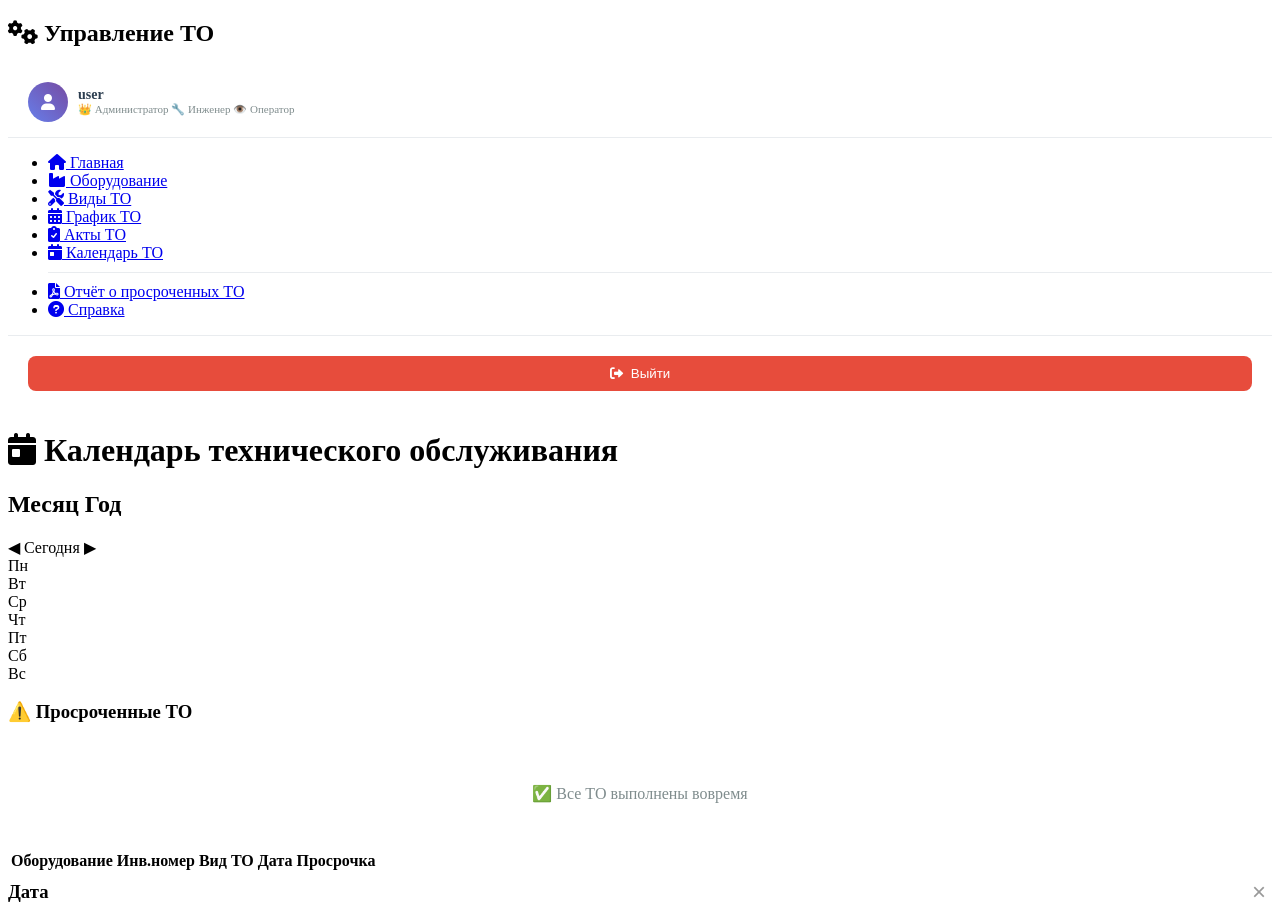
==== commit c5f9ba33: "1" ====
--- a/src/main/resources/templates/calendar.html
+++ b/src/main/resources/templates/calendar.html
@@ -40,6 +40,14 @@
             <li><a href="/schedule"><i class="fas fa-calendar-alt"></i> График ТО</a></li>
             <li><a href="/maintenance-acts"><i class="fas fa-clipboard-check"></i> Акты ТО</a></li>
             <li><a class="active" href="/calendar"><i class="fas fa-calendar-day"></i> Календарь ТО</a></li>
+            <!-- Отчёты (только для ADMIN и ENGINEER) -->
+            <!-- Отчёт (только для ADMIN и ENGINEER) -->
+            <li sec:authorize="hasAnyRole('ROLE_ADMIN', 'ROLE_ENGINEER')"
+                style="border-top:1px solid #e9ecef; margin-top:10px; padding-top:10px;">
+                <a href="/reports/overdue">
+                    <i class="fas fa-file-pdf"></i> Отчёт о просроченных ТО
+                </a>
+            </li>
             <li><a href="/help"><i class="fas fa-question-circle"></i> Справка</a></li>
         </ul>
 
@@ -183,5 +191,6 @@
         if (e.target === this) closeModal();
     });
 </script>
+
 </body>
 </html>
